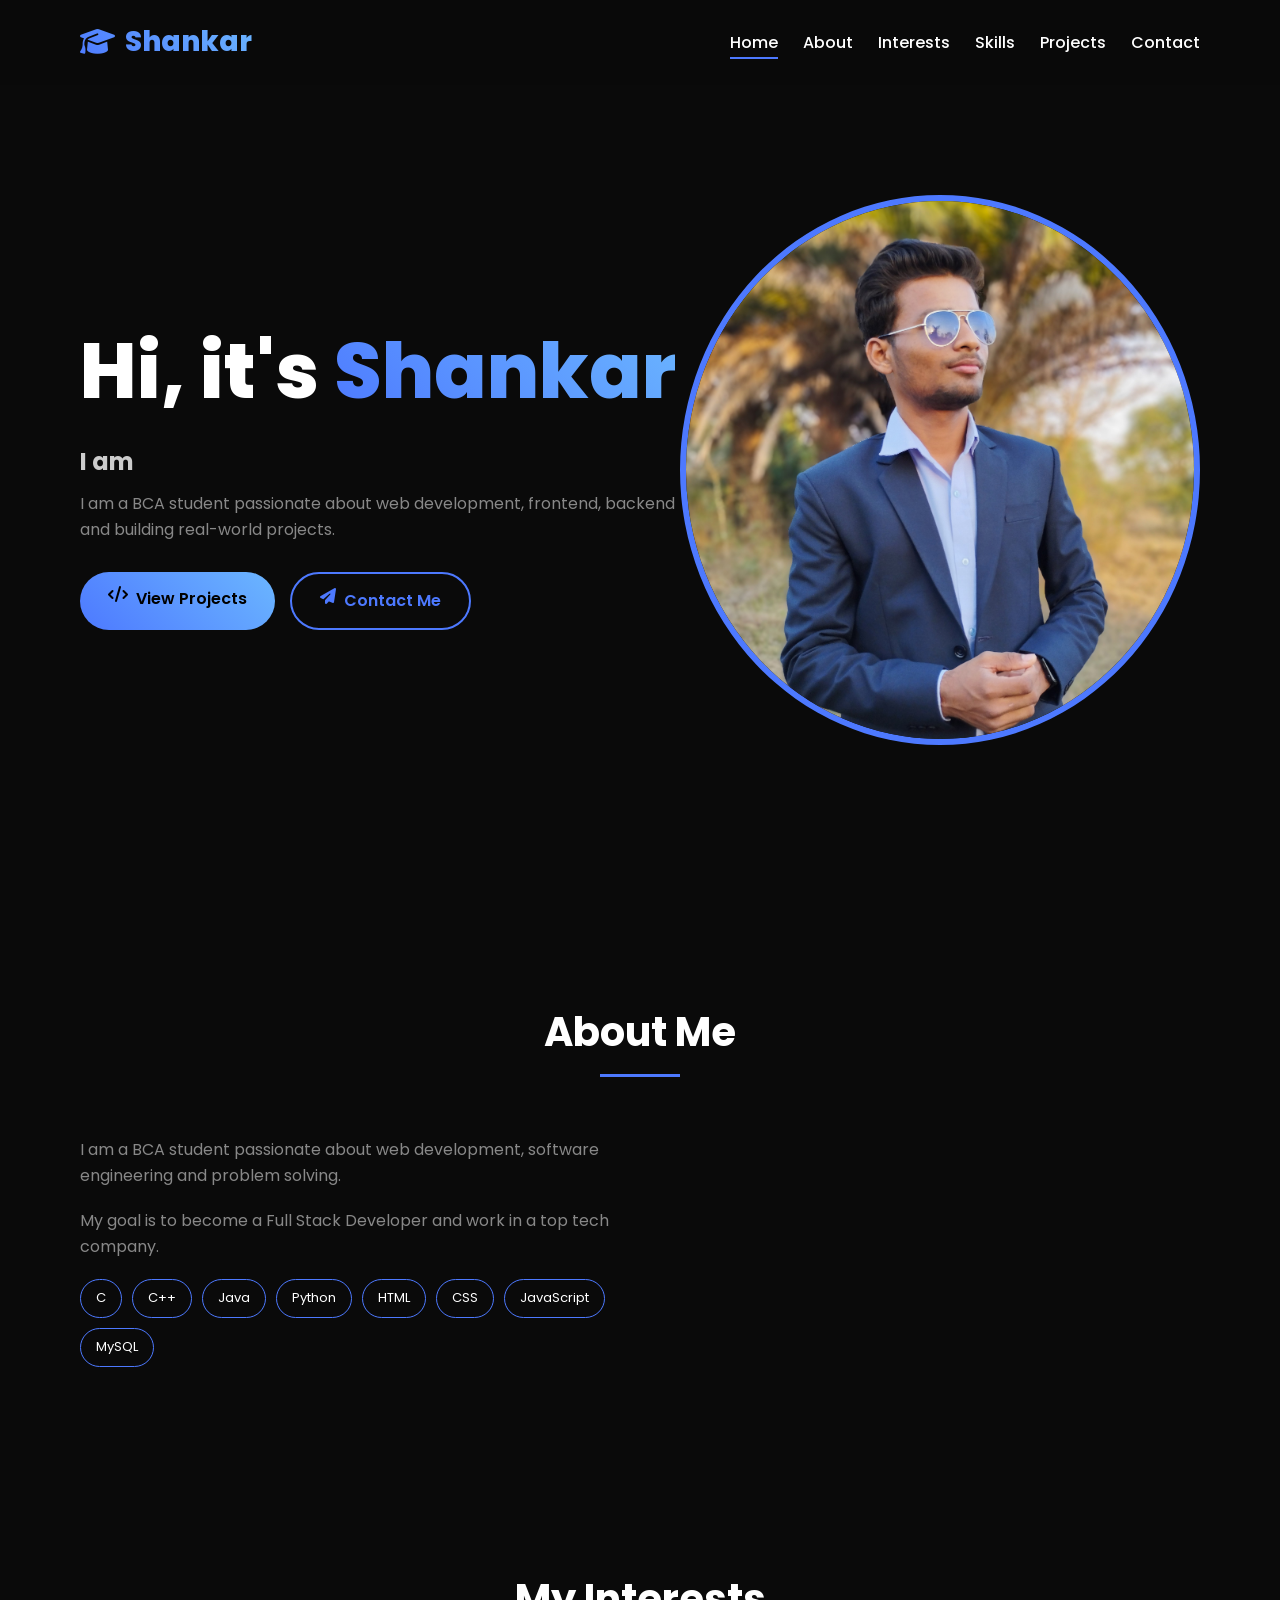
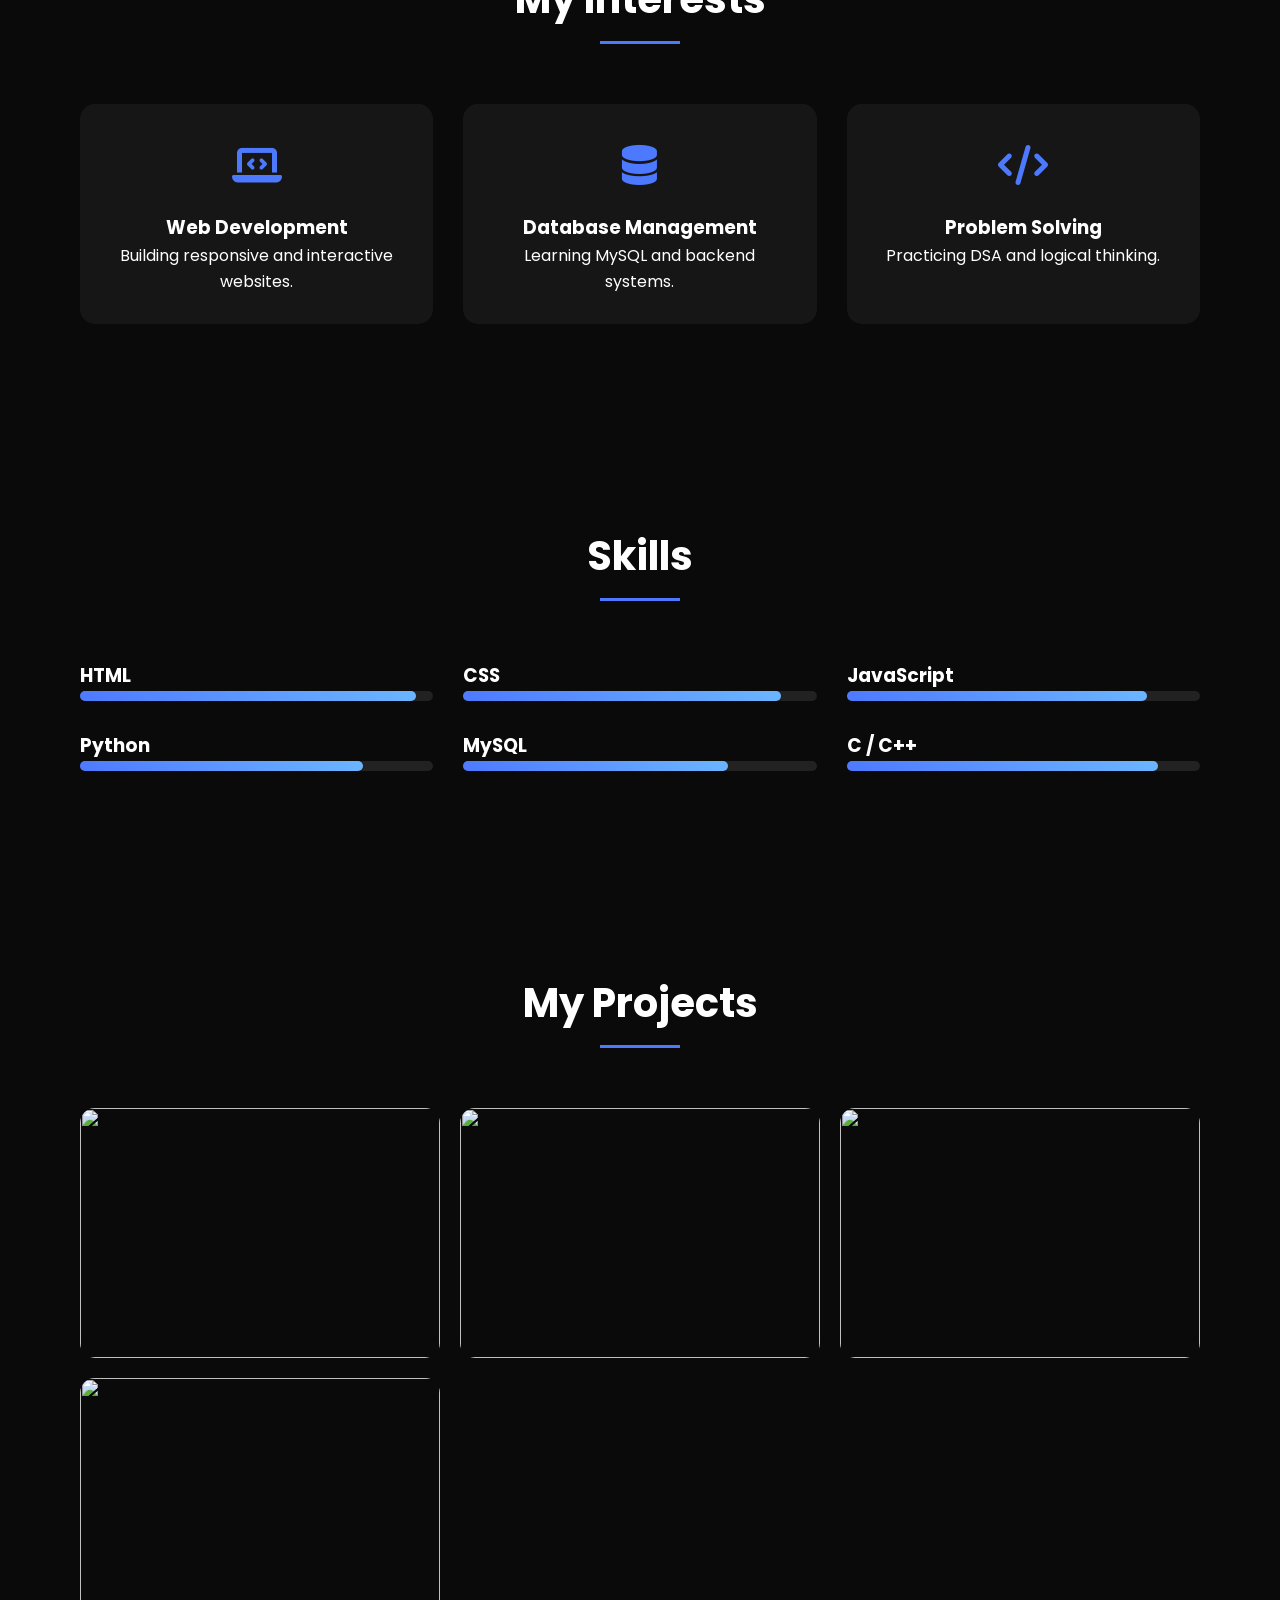
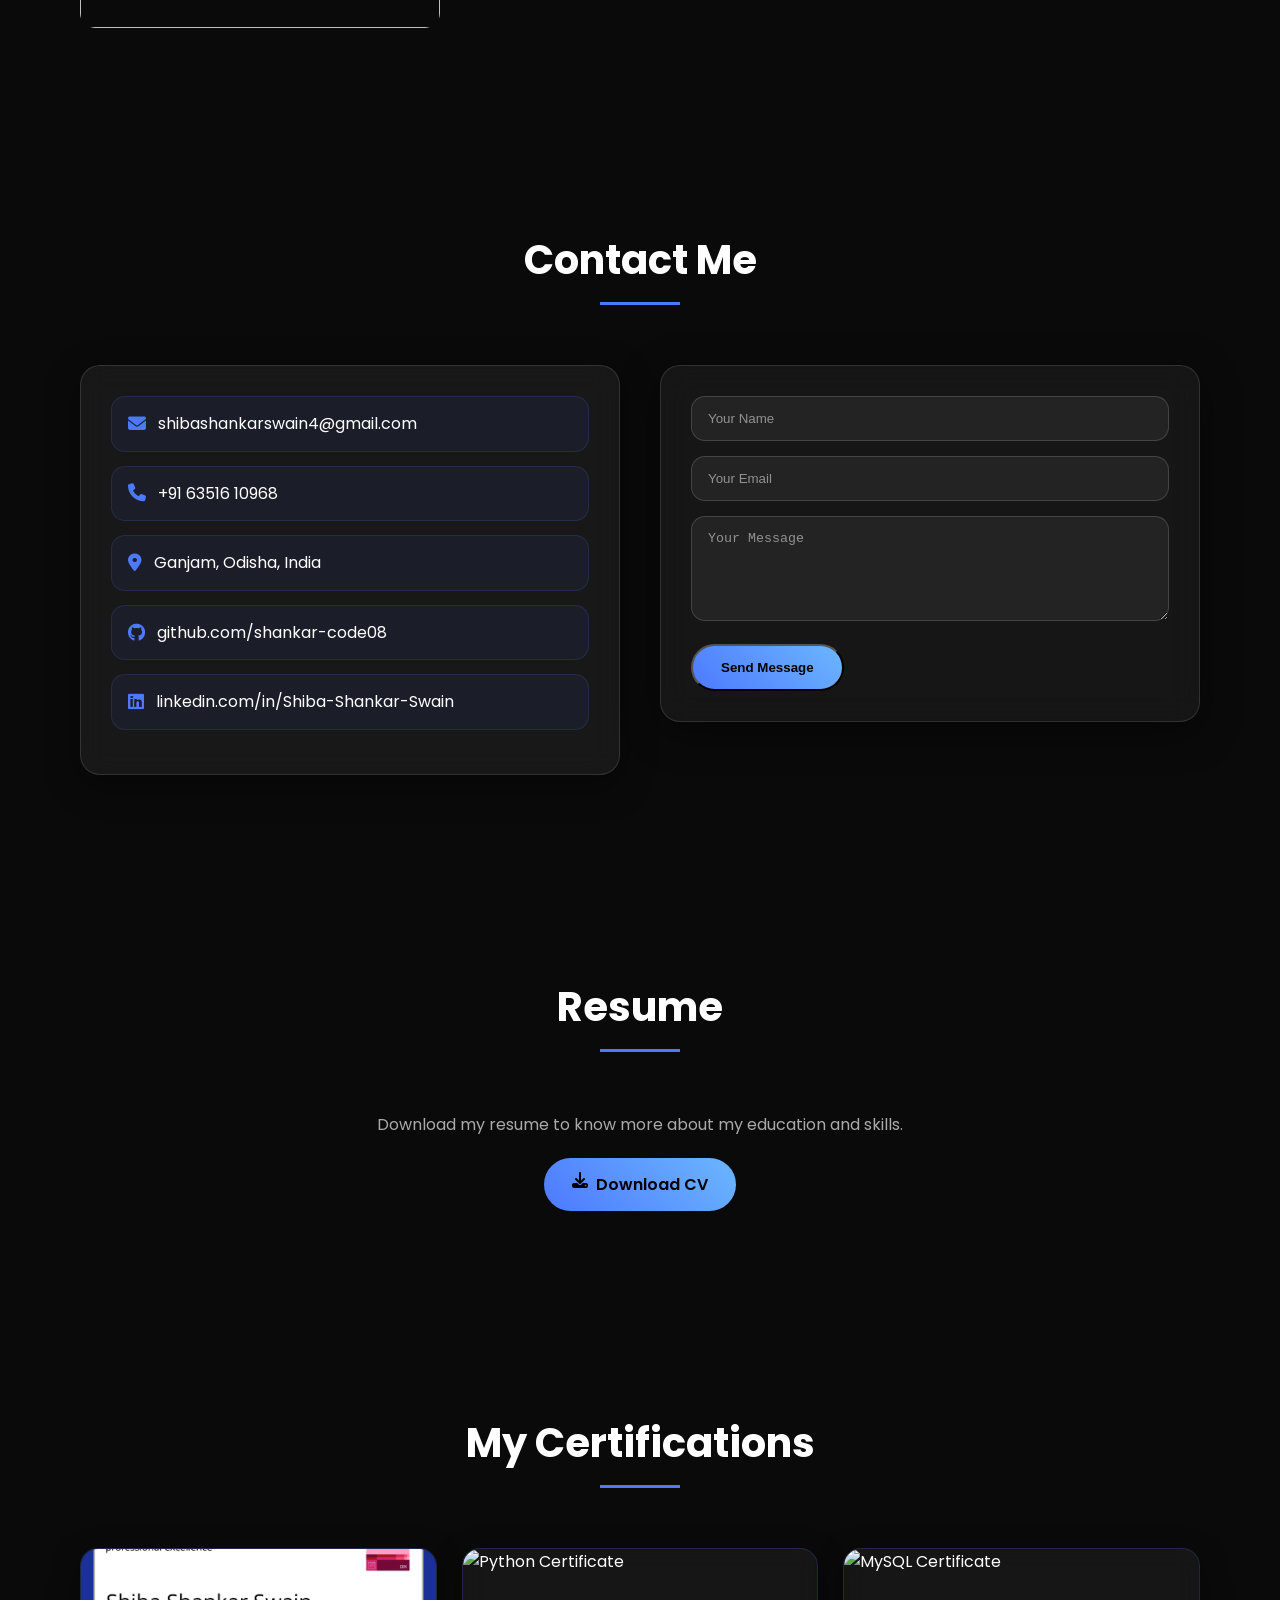
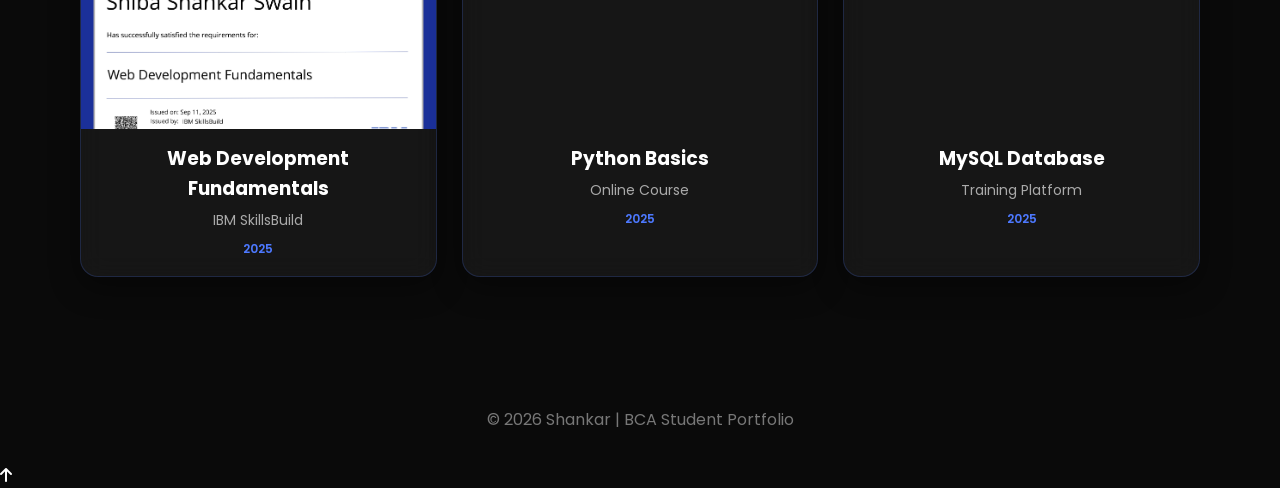
==== index.html @ 2c8a4ad3 "Rename Portfolio.html to index.html This project is deployed using GitHub Pages. Initially, the site" ====
<!doctype html>
<html lang="en">
  <head>
    <!-- =========================
        META & TITLE
========================= -->
    <meta charset="UTF-8" />
    <meta name="viewport" content="width=device-width, initial-scale=1.0" />
    <title>Shankar - BCA Portfolio</title>

    <!-- =========================
        FONTS & ICONS
========================= -->
    <link
      href="https://fonts.googleapis.com/css2?family=Poppins:wght@300;400;500;600;700;800&display=swap"
      rel="stylesheet"
    />
    <link
      rel="stylesheet"
      href="https://cdnjs.cloudflare.com/ajax/libs/font-awesome/6.4.0/css/all.min.css"
    />
    <link href="https://unpkg.com/aos@2.3.1/dist/aos.css" rel="stylesheet" />

    <!-- =========================
        YOUR ORIGINAL CSS (UNCHANGED)
========================= -->
    <style>
      * {
        margin: 0;
        padding: 0;
        box-sizing: border-box;
      }

      :root {
        --primary: #4d79ff;
        --secondary: #6bb6ff;
        --dark: #0a0a0a;
        --darker: #000;
        --light: #fff;
        --gray: #888;
        --gray-light: #ccc;
      }

      html {
        scroll-behavior: smooth;
      }

      body {
        font-family: "Poppins", sans-serif;
        background: var(--dark);
        color: var(--light);
        line-height: 1.6;
        overflow-x: hidden;
      }

      /* NAV */
      header {
        position: fixed;
        top: 0;
        width: 100%;
        padding: 20px 80px;
        background: rgba(10, 10, 10, 0.95);
        backdrop-filter: blur(10px);
        z-index: 1000;
      }

      .nav-container {
        display: flex;
        justify-content: space-between;
        align-items: center;
        max-width: 1400px;
        margin: auto;
      }

      .logo {
        font-size: 28px;
        font-weight: 800;
        background: linear-gradient(45deg, var(--primary), #6bb6ff);
        -webkit-background-clip: text;
        -webkit-text-fill-color: transparent;
        display: flex;
        align-items: center;
        gap: 10px;
      }

      nav ul {
        display: flex;
        list-style: none;
        gap: 25px;
      }

      nav a {
        color: var(--light);
        text-decoration: none;
        font-weight: 500;
        position: relative;
      }

      nav a::after {
        content: "";
        position: absolute;
        left: 0;
        bottom: -5px;
        width: 0;
        height: 2px;
        background: var(--primary);
        transition: 0.3s;
      }

      nav a:hover::after,
      nav a.active::after {
        width: 100%;
      }

      .mobile-menu {
        display: none;
        font-size: 24px;
        cursor: pointer;
      }

      /* ROLE TEXT */
      #role-text {
        color: var(--primary);
        font-weight: 700;
        transition: 0.5s;
      }

      /* HERO */
      #home {
        min-height: 100vh;
        display: flex;
        align-items: center;
        justify-content: space-between;
        padding: 120px 80px 80px;
        max-width: 1800px;
        margin: auto;
      }

      .hero-content {
        max-width: 600px;
      }

      .hero-content h1 {
        font-size: clamp(40px, 6vw, 80px);
        font-weight: 800;
      }

      .hero-content h1 span {
        background: linear-gradient(45deg, var(--primary), var(--secondary));
        -webkit-background-clip: text;
        -webkit-text-fill-color: transparent;
      }

      .hero-content h2 {
        color: var(--gray-light);
        margin: 10px 0;
      }

      .hero-content p {
        color: var(--gray);
        margin-bottom: 30px;
      }

      .hero-buttons {
        display: flex;
        gap: 15px;
        flex-wrap: wrap;
      }

      .btn {
        padding: 14px 28px;
        border-radius: 50px;
        text-decoration: none;
        font-weight: 600;
        transition: 0.3s;
        display: inline-flex;
        gap: 8px;
      }

      .btn-primary {
        background: linear-gradient(45deg, var(--primary), var(--secondary));
        color: black;
      }

      .btn-secondary {
        border: 2px solid var(--primary);
        color: var(--primary);
      }

      .btn:hover {
        transform: translateY(-5px);
      }

      .hero-image {
        position: relative;
        width: 550px;
        height: 550px;
      }

      .profile-pic {
        width: 100%;
        height: 100%;
        border-radius: 50%;
        border: 6px solid var(--primary);
        object-fit: cover;
      }

      /* SECTIONS */
      section {
        padding: 100px 80px;
        max-width: 1400px;
        margin: auto;
      }

      .section-title {
        text-align: center;
        font-size: 40px;
        margin-bottom: 60px;
      }

      .section-title::after {
        content: "";
        width: 80px;
        height: 3px;
        background: var(--primary);
        display: block;
        margin: 10px auto;
      }

      /* ABOUT */
      .about-grid {
        display: grid;
        grid-template-columns: 1fr 1fr;
        gap: 60px;
        align-items: center;
      }

      .about-text p {
        color: var(--gray);
        margin-bottom: 20px;
      }

      .skills-list {
        display: flex;
        flex-wrap: wrap;
        gap: 10px;
      }

      .skill-tag {
        padding: 8px 15px;
        border: 1px solid var(--primary);
        border-radius: 20px;
        font-size: 13px;
      }

      /* SERVICES */
      .services-grid {
        display: grid;
        grid-template-columns: repeat(auto-fit, minmax(280px, 1fr));
        gap: 30px;
      }

      .service-card {
        padding: 30px;
        border-radius: 15px;
        background: rgba(255, 255, 255, 0.05);
        text-align: center;
        transition: 0.3s;
      }

      .service-card:hover {
        transform: translateY(-10px);
        background: rgba(77, 121, 255, 0.1);
      }

      .service-icon {
        font-size: 40px;
        margin-bottom: 15px;
        color: var(--primary);
      }

      /* SKILLS */
      .skills-grid {
        display: grid;
        grid-template-columns: repeat(auto-fit, minmax(300px, 1fr));
        gap: 30px;
      }

      .skill-bar {
        height: 10px;
        background: #222;
        border-radius: 10px;
      }

      .skill-progress {
        height: 100%;
        width: 0;
        background: linear-gradient(45deg, var(--primary), var(--secondary));
        border-radius: 10px;
        transition: 2s;
      }

      /* PORTFOLIO */
      .portfolio-grid {
        display: grid;
        grid-template-columns: repeat(auto-fit, minmax(280px, 1fr));
        gap: 20px;
      }

      .portfolio-item {
        position: relative;
        overflow: hidden;
        border-radius: 15px;
        height: 250px;
      }

      .portfolio-item img {
        width: 100%;
        height: 100%;
        object-fit: cover;
        transition: 0.4s;
      }

      .portfolio-item:hover img {
        transform: scale(1.1);
      }

      .portfolio-overlay {
        position: absolute;
        inset: 0;
        background: rgba(77, 121, 255, 0.85);
        opacity: 0;
        display: flex;
        align-items: center;
        justify-content: center;
        transition: 0.3s;
      }

      .portfolio-item:hover .portfolio-overlay {
        opacity: 1;
      }

      /* =========================
   CERTIFICATE SECTION
========================= */

      .cert-grid {
        display: grid;
        grid-template-columns: repeat(auto-fit, minmax(250px, 1fr));
        gap: 25px;
      }

      /* glass card */
      .cert-card {
        border-radius: 18px;
        overflow: hidden;

        background: rgba(255, 255, 255, 0.05);
        border: 1px solid rgba(77, 121, 255, 0.2);

        backdrop-filter: blur(12px);
        -webkit-backdrop-filter: blur(12px);

        box-shadow: 0 10px 30px rgba(0, 0, 0, 0.4);

        transition: 0.3s ease;
        cursor: pointer;
      }

      /* hover effect */
      .cert-card:hover {
        transform: translateY(-8px);
        border-color: var(--primary);
        box-shadow: 0 15px 40px rgba(77, 121, 255, 0.25);
      }

      /* image */
      .cert-image {
        width: 100%;
        height: 180px;
        overflow: hidden;
      }

      .cert-image img {
        width: 100%;
        height: 100%;
        object-fit: cover;
        transition: 0.4s ease;
      }

      /* zoom effect */
      .cert-card:hover .cert-image img {
        transform: scale(1.1);
      }

      /* text content */
      .cert-content {
        padding: 15px;
        text-align: center;
      }

      .cert-content h3 {
        color: #fff;
        margin-bottom: 5px;
      }

      .cert-content p {
        color: #aaa;
        font-size: 14px;
      }

      .cert-content span {
        display: inline-block;
        margin-top: 8px;
        font-size: 12px;
        color: var(--primary);
        font-weight: 600;
      }

      /* =========================
   CONTACT SECTION - GLASS DESIGN
========================= */

      #contact {
        position: relative;
      }

      /* main contact layout */
      .contact-container {
        display: grid;
        grid-template-columns: 1fr 1fr;
        gap: 40px;
        align-items: start;
      }

      /* glass box for contact info */
      .contact-info {
        padding: 30px;
        border-radius: 20px;

        background: rgba(255, 255, 255, 0.06);
        border: 1px solid rgba(255, 255, 255, 0.12);

        backdrop-filter: blur(14px);
        -webkit-backdrop-filter: blur(14px);

        box-shadow: 0 10px 35px rgba(0, 0, 0, 0.4);
      }

      /* each contact item glass effect */
      .contact-item {
        display: flex;
        align-items: center;
        gap: 12px;

        padding: 14px 16px;
        margin-bottom: 14px;

        border-radius: 14px;

        background: rgba(77, 121, 255, 0.08);
        border: 1px solid rgba(77, 121, 255, 0.15);

        transition: 0.3s ease;
        cursor: pointer;
      }

      .contact-item i {
        color: var(--primary);
        font-size: 18px;
      }

      /* hover effect */
      .contact-item:hover {
        transform: translateX(6px);
        background: rgba(77, 121, 255, 0.15);
        border-color: var(--primary);
      }

      /* =========================
   CONTACT FORM GLASS BOX
========================= */

      .contact-form {
        padding: 30px;
        border-radius: 20px;

        background: rgba(255, 255, 255, 0.05);
        border: 1px solid rgba(255, 255, 255, 0.12);

        backdrop-filter: blur(16px);
        -webkit-backdrop-filter: blur(16px);

        box-shadow: 0 10px 40px rgba(0, 0, 0, 0.45);
      }

      /* inputs glass style */
      .contact-form input,
      .contact-form textarea {
        width: 100%;
        padding: 14px 16px;
        margin-bottom: 15px;

        border-radius: 14px;

        background: rgba(255, 255, 255, 0.06);
        border: 1px solid rgba(255, 255, 255, 0.15);

        color: #fff;
        outline: none;

        transition: 0.3s ease;
      }

      /* focus glow using theme color */
      .contact-form input:focus,
      .contact-form textarea:focus {
        border-color: var(--primary);
        box-shadow: 0 0 15px rgba(77, 121, 255, 0.4);
        transform: scale(1.02);
      }

      /* placeholder styling */
      .contact-form input::placeholder,
      .contact-form textarea::placeholder {
        color: rgba(255, 255, 255, 0.5);
      }

      /* =========================
   RESPONSIVE FIX
========================= */
      @media (max-width: 768px) {
        .contact-container {
          grid-template-columns: 1fr;
        }
      }
    </style>
  </head>

  <body>
    <!-- =========================
        NAVBAR
========================= -->
    <header>
      <div class="nav-container">
        <!-- Logo -->
        <div class="logo">
          <i class="fas fa-graduation-cap"></i>
          Shankar
        </div>

        <!-- Navigation Links -->
        <nav>
          <ul id="nav-menu">
            <li><a href="#home" class="active">Home</a></li>
            <li><a href="#about">About</a></li>
            <li><a href="#services">Interests</a></li>
            <li><a href="#skills">Skills</a></li>
            <li><a href="#portfolio">Projects</a></li>
            <li><a href="#contact">Contact</a></li>
          </ul>

          <!-- Mobile Menu Button -->
          <div class="mobile-menu" id="mobile-menu">
            <i class="fas fa-bars"></i>
          </div>
        </nav>
      </div>
    </header>

    <!-- =========================
        HERO SECTION
========================= -->
    <section id="home">
      <div class="hero-content">
        <h1>Hi, it's <span>Shankar</span></h1>

        <h2>I am <span id="role-text">Web Developer</span></h2>

        <p>
          I am a BCA student passionate about web development, frontend, backend
          and building real-world projects.
        </p>

        <!-- Buttons -->
        <div class="hero-buttons">
          <a href="#portfolio" class="btn btn-primary">
            <i class="fas fa-code"></i> View Projects
          </a>

          <a href="#contact" class="btn btn-secondary">
            <i class="fas fa-paper-plane"></i> Contact Me
          </a>
        </div>
      </div>

      <!-- Hero Image -->
      <div class="hero-image">
        <img src="hero.png" class="profile-pic" alt="profile" />
      </div>
    </section>

    <!-- =========================
        ABOUT SECTION
========================= -->
    <section id="about">
      <h2 class="section-title">About Me</h2>

      <div class="about-grid">
        <div class="about-text">
          <p>
            I am a BCA student passionate about web development, software
            engineering and problem solving.
          </p>

          <p>
            My goal is to become a Full Stack Developer and work in a top tech
            company.
          </p>

          <!-- Skills Tags -->
          <div class="skills-list">
            <span class="skill-tag">C</span>
            <span class="skill-tag">C++</span>
            <span class="skill-tag">Java</span>
            <span class="skill-tag">Python</span>
            <span class="skill-tag">HTML</span>
            <span class="skill-tag">CSS</span>
            <span class="skill-tag">JavaScript</span>
            <span class="skill-tag">MySQL</span>
          </div>
        </div>
      </div>
    </section>

    <!-- =========================
        INTERESTS / SERVICES
========================= -->
    <section id="services">
      <h2 class="section-title">My Interests</h2>

      <div class="services-grid">
        <div class="service-card">
          <div class="service-icon">
            <i class="fas fa-laptop-code"></i>
          </div>
          <h3>Web Development</h3>
          <p>Building responsive and interactive websites.</p>
        </div>

        <div class="service-card">
          <div class="service-icon">
            <i class="fas fa-database"></i>
          </div>
          <h3>Database Management</h3>
          <p>Learning MySQL and backend systems.</p>
        </div>

        <div class="service-card">
          <div class="service-icon">
            <i class="fas fa-code"></i>
          </div>
          <h3>Problem Solving</h3>
          <p>Practicing DSA and logical thinking.</p>
        </div>
      </div>
    </section>

    <!-- =========================
        SKILLS SECTION
========================= -->
    <section id="skills">
      <h2 class="section-title">Skills</h2>

      <div class="skills-grid">
        <div class="skill-item">
          <h3>HTML</h3>
          <div class="skill-bar">
            <div class="skill-progress" data-width="95%"></div>
          </div>
        </div>

        <div class="skill-item">
          <h3>CSS</h3>
          <div class="skill-bar">
            <div class="skill-progress" data-width="90%"></div>
          </div>
        </div>

        <div class="skill-item">
          <h3>JavaScript</h3>
          <div class="skill-bar">
            <div class="skill-progress" data-width="85%"></div>
          </div>
        </div>

        <div class="skill-item">
          <h3>Python</h3>
          <div class="skill-bar">
            <div class="skill-progress" data-width="80%"></div>
          </div>
        </div>

        <div class="skill-item">
          <h3>MySQL</h3>
          <div class="skill-bar">
            <div class="skill-progress" data-width="75%"></div>
          </div>
        </div>

        <div class="skill-item">
          <h3>C / C++</h3>
          <div class="skill-bar">
            <div class="skill-progress" data-width="88%"></div>
          </div>
        </div>
      </div>
    </section>

    <!-- =========================
        PROJECTS SECTION
========================= -->
    <section id="portfolio">
      <h2 class="section-title">My Projects</h2>

      <div class="portfolio-grid">
        <div class="portfolio-item">
          <img
            src="https://images.unsplash.com/photo-1587620962725-abab7fe55159?w=600"
          />
          <div class="portfolio-overlay">
            <h3>Login System</h3>
          </div>
        </div>

        <div class="portfolio-item">
          <img
            src="https://images.unsplash.com/photo-1555949963-ff9fe0c870eb?w=600"
          />
          <div class="portfolio-overlay">
            <h3>Calculator App</h3>
          </div>
        </div>

        <div class="portfolio-item">
          <img
            src="https://images.unsplash.com/photo-1555066931-4365d14bab8c?w=600"
          />
          <div class="portfolio-overlay">
            <h3>To-Do App</h3>
          </div>
        </div>

        <div class="portfolio-item">
          <img
            src="https://images.unsplash.com/photo-1526374965328-7f61d4dc18c5?w=600"
          />
          <div class="portfolio-overlay">
            <h3>Weather App</h3>
          </div>
        </div>
      </div>
    </section>

    <!-- =========================
        CONTACT SECTION
========================= -->
    <section id="contact">
      <h2 class="section-title">Contact Me</h2>

      <div class="contact-container">
        <!-- Contact Info -->
        <div class="contact-info">
          <div class="contact-item">
            <i class="fas fa-envelope"></i>
            <span>shibashankarswain4@gmail.com</span>
          </div>

          <div class="contact-item">
            <i class="fas fa-phone"></i>
            <span>+91 63516 10968</span>
          </div>

          <div class="contact-item">
            <i class="fas fa-map-marker-alt"></i>
            <span>Ganjam, Odisha, India</span>
          </div>

          <div class="contact-item">
            <i class="fab fa-github"></i>
            <span>github.com/shankar-code08</span>
          </div>

          <div class="contact-item">
            <i class="fab fa-linkedin"></i>
            <span>linkedin.com/in/Shiba-Shankar-Swain</span>
          </div>
        </div>

        <!-- Contact Form -->
        <form class="contact-form" id="contactForm">
          <input type="text" id="name" placeholder="Your Name" required />
          <input type="email" id="email" placeholder="Your Email" required />
          <textarea
            id="message"
            rows="5"
            placeholder="Your Message"
            required
          ></textarea>

          <button type="submit" class="btn btn-primary">Send Message</button>
        </form>
      </div>
    </section>

    <!-- =========================
        RESUME SECTION
========================= -->
    <section id="resume">
      <h2 class="section-title">Resume</h2>

      <div style="text-align: center">
        <p style="color: #aaa; margin-bottom: 20px">
          Download my resume to know more about my education and skills.
        </p>

        <a href="ShankarResume.pdf" class="btn btn-primary" download>
          <i class="fas fa-download"></i> Download CV
        </a>
      </div>
    </section>

    <!-- =========================
        CERTIFICATIONS
========================= -->
    <section id="certifications">
      <h2 class="section-title">My Certifications</h2>

      <div class="cert-grid">
        <!-- Certificate Card 1 -->
        <div class="cert-card">
          <div class="cert-image">
            <img src="WebDevelopmentFundamentals.jpg" alt="IBM SkillsBuild Web Development Fundamentals certificate issued to Shiba Shankar Swain on Sep 11, 2025, recognizing commitment to professional excellence in web development, featuring IBM and SkillsBuild branding on formal certificate background" />
          </div>
          <div class="cert-content">
            <h3>Web Development Fundamentals</h3>
            <p>IBM SkillsBuild</p>
            <span>2025</span>
          </div>
        </div>

        <!-- Certificate Card 2 -->
        <div class="cert-card">
          <div class="cert-image">
            <img src="certificate2.jpg" alt="Python Certificate" />
          </div>
          <div class="cert-content">
            <h3>Python Basics</h3>
            <p>Online Course</p>
            <span>2025</span>
          </div>
        </div>

        <!-- Certificate Card 3 -->
        <div class="cert-card">
          <div class="cert-image">
            <img src="certificate3.jpg" alt="MySQL Certificate" />
          </div>
          <div class="cert-content">
            <h3>MySQL Database</h3>
            <p>Training Platform</p>
            <span>2025</span>
          </div>
        </div>
      </div>
    </section>

    <!-- =========================
        FOOTER
========================= -->
    <footer style="text-align: center; padding: 30px; color: #777">
      <p>© 2026 Shankar | BCA Student Portfolio</p>
    </footer>

    <!-- =========================
        SCROLL TO TOP BUTTON
========================= -->
    <div class="scroll-top" id="scrollTopBtn">
      <i class="fas fa-arrow-up"></i>
    </div>

    <!-- =========================
        JAVASCRIPT (CLEAN + SAFE)
========================= -->
    <script>
      /* =========================
   ROLE TEXT ANIMATION
========================= */
      const roles = [
        "Web Developer",
        "Frontend Developer",
        "Backend Developer",
      ];
      let roleIndex = 0;
      const roleText = document.getElementById("role-text");

      setInterval(() => {
        roleIndex = (roleIndex + 1) % roles.length;
        roleText.style.opacity = "0";

        setTimeout(() => {
          roleText.textContent = roles[roleIndex];
          roleText.style.opacity = "1";
        }, 300);
      }, 1500);

      /* =========================
   MOBILE MENU TOGGLE
========================= */
      const menuBtn = document.getElementById("mobile-menu");
      const navMenu = document.getElementById("nav-menu");

      menuBtn.addEventListener("click", () => {
        navMenu.classList.toggle("active");
      });

      /* =========================
   SMOOTH SCROLL NAVIGATION
========================= */
      document.querySelectorAll("a[href^='#']").forEach((anchor) => {
        anchor.addEventListener("click", function (e) {
          e.preventDefault();

          const target = document.querySelector(this.getAttribute("href"));

          if (target) {
            target.scrollIntoView({
              behavior: "smooth",
            });
          }

          navMenu.classList.remove("active");
        });
      });

      /* =========================
   SKILL BAR ANIMATION
========================= */
      const skills = document.querySelectorAll(".skill-progress");

      const observer = new IntersectionObserver(
        (entries) => {
          entries.forEach((entry) => {
            if (entry.isIntersecting) {
              entry.target.style.width =
                entry.target.getAttribute("data-width");
            }
          });
        },
        { threshold: 0.5 },
      );

      skills.forEach((skill) => observer.observe(skill));

      /* =========================
   ACTIVE NAV ON SCROLL
========================= */
      const sections = document.querySelectorAll("section");

      window.addEventListener("scroll", () => {
        let current = "";

        sections.forEach((section) => {
          const sectionTop = section.offsetTop - 150;
          if (window.scrollY >= sectionTop) {
            current = section.getAttribute("id");
          }
        });

        document.querySelectorAll("#nav-menu a").forEach((link) => {
          link.classList.remove("active");
          if (link.getAttribute("href") === "#" + current) {
            link.classList.add("active");
          }
        });
      });

      /* =========================
   SCROLL TO TOP BUTTON
========================= */
      const scrollBtn = document.getElementById("scrollTopBtn");

      window.addEventListener("scroll", () => {
        if (window.scrollY > 300) {
          scrollBtn.classList.add("show");
        } else {
          scrollBtn.classList.remove("show");
        }
      });

      scrollBtn.addEventListener("click", () => {
        window.scrollTo({
          top: 0,
          behavior: "smooth",
        });
      });

      /* =========================
   CONTACT FORM VALIDATION
========================= */
      const form = document.getElementById("contactForm");

      form.addEventListener("submit", (e) => {
        e.preventDefault();

        const name = document.getElementById("name").value.trim();
        const email = document.getElementById("email").value.trim();
        const message = document.getElementById("message").value.trim();

        if (!name || !email || !message) {
          alert("Please fill all fields");
          return;
        }

        alert("Message sent successfully!");
        form.reset();
      });
    </script>
  </body>
</html>
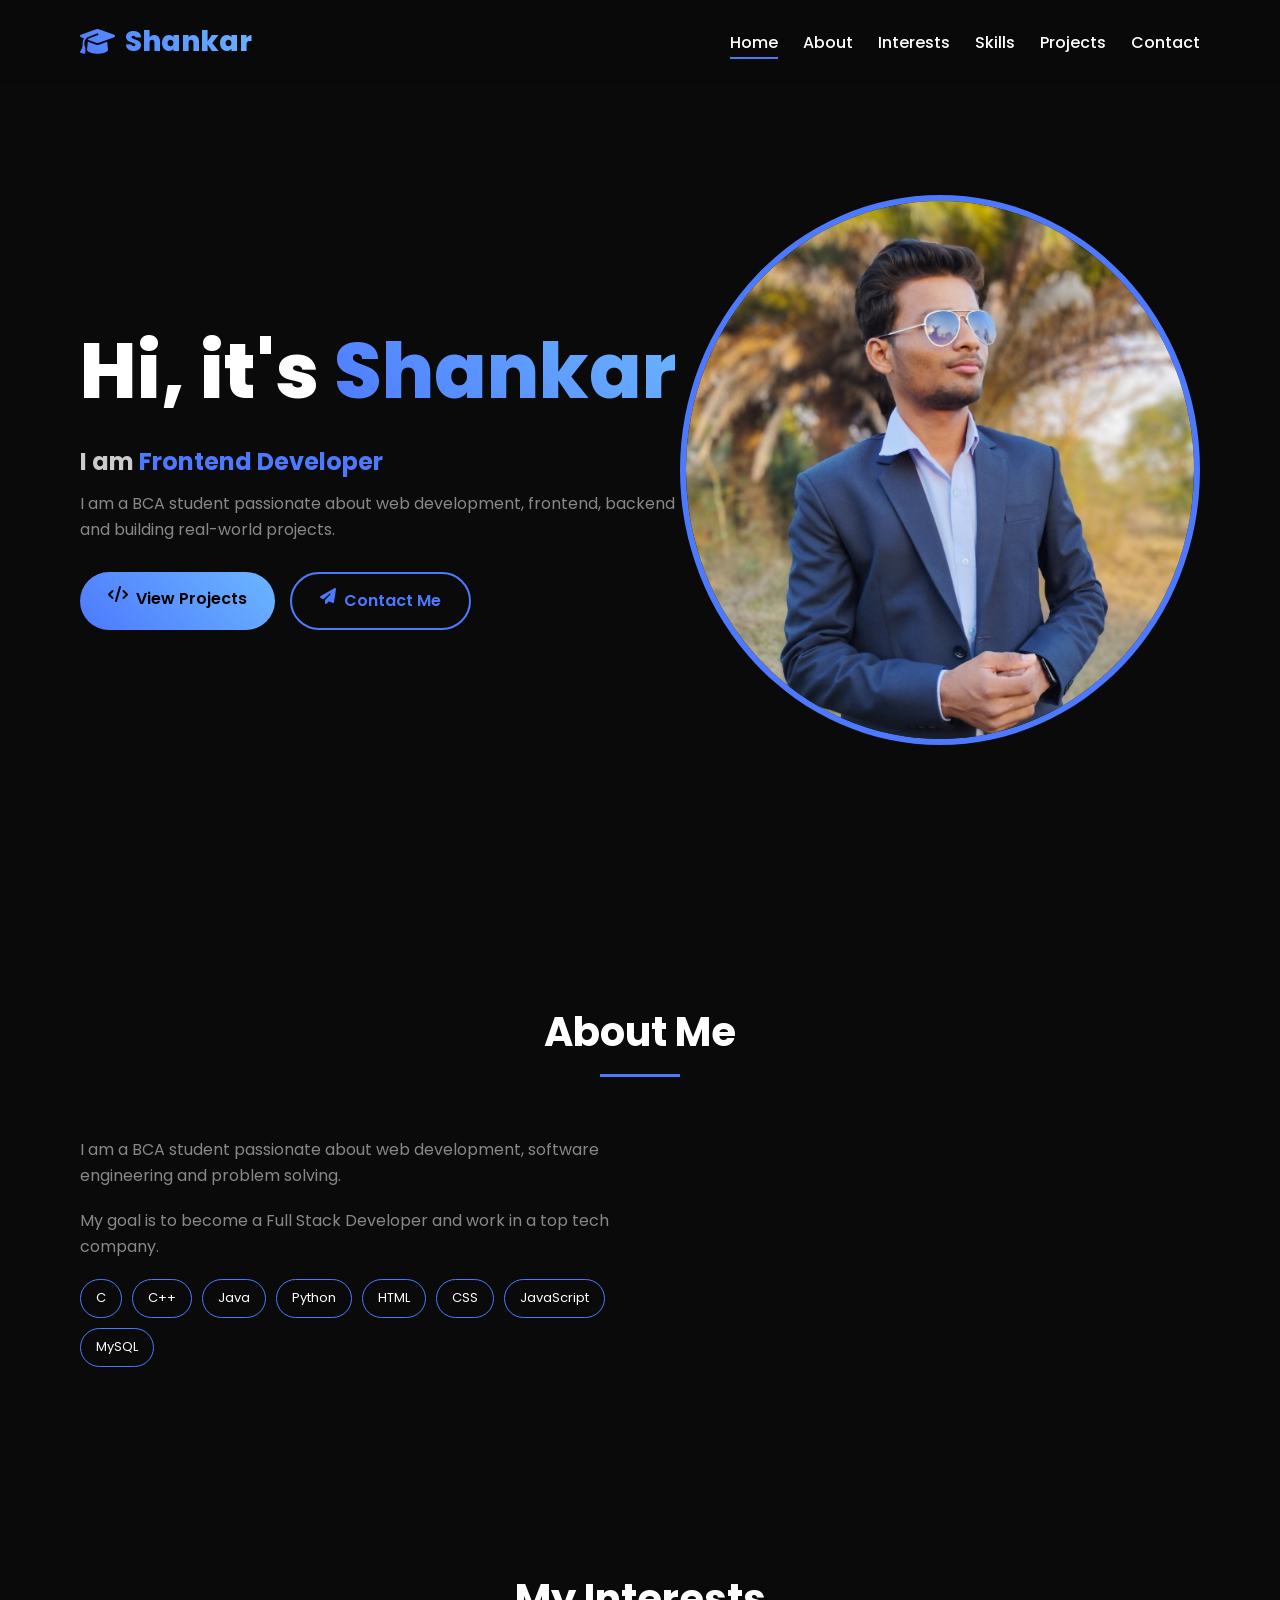
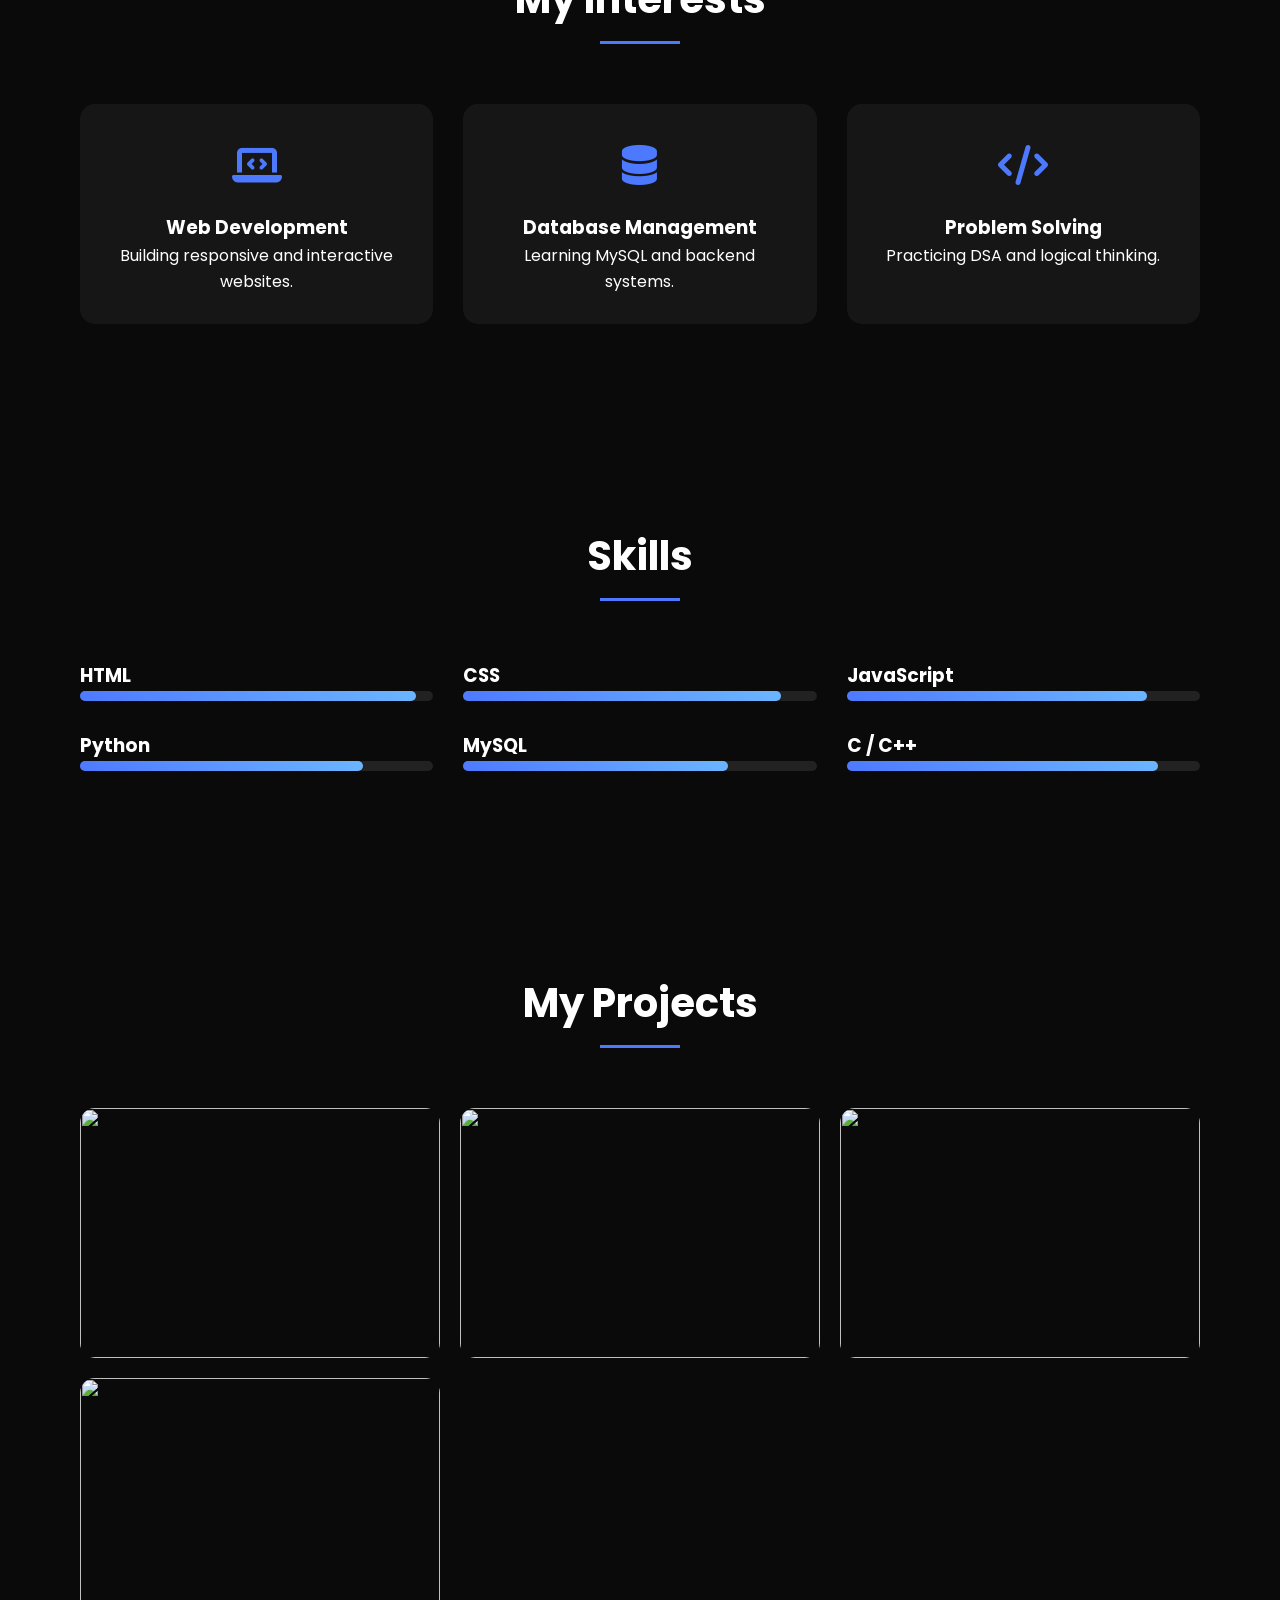
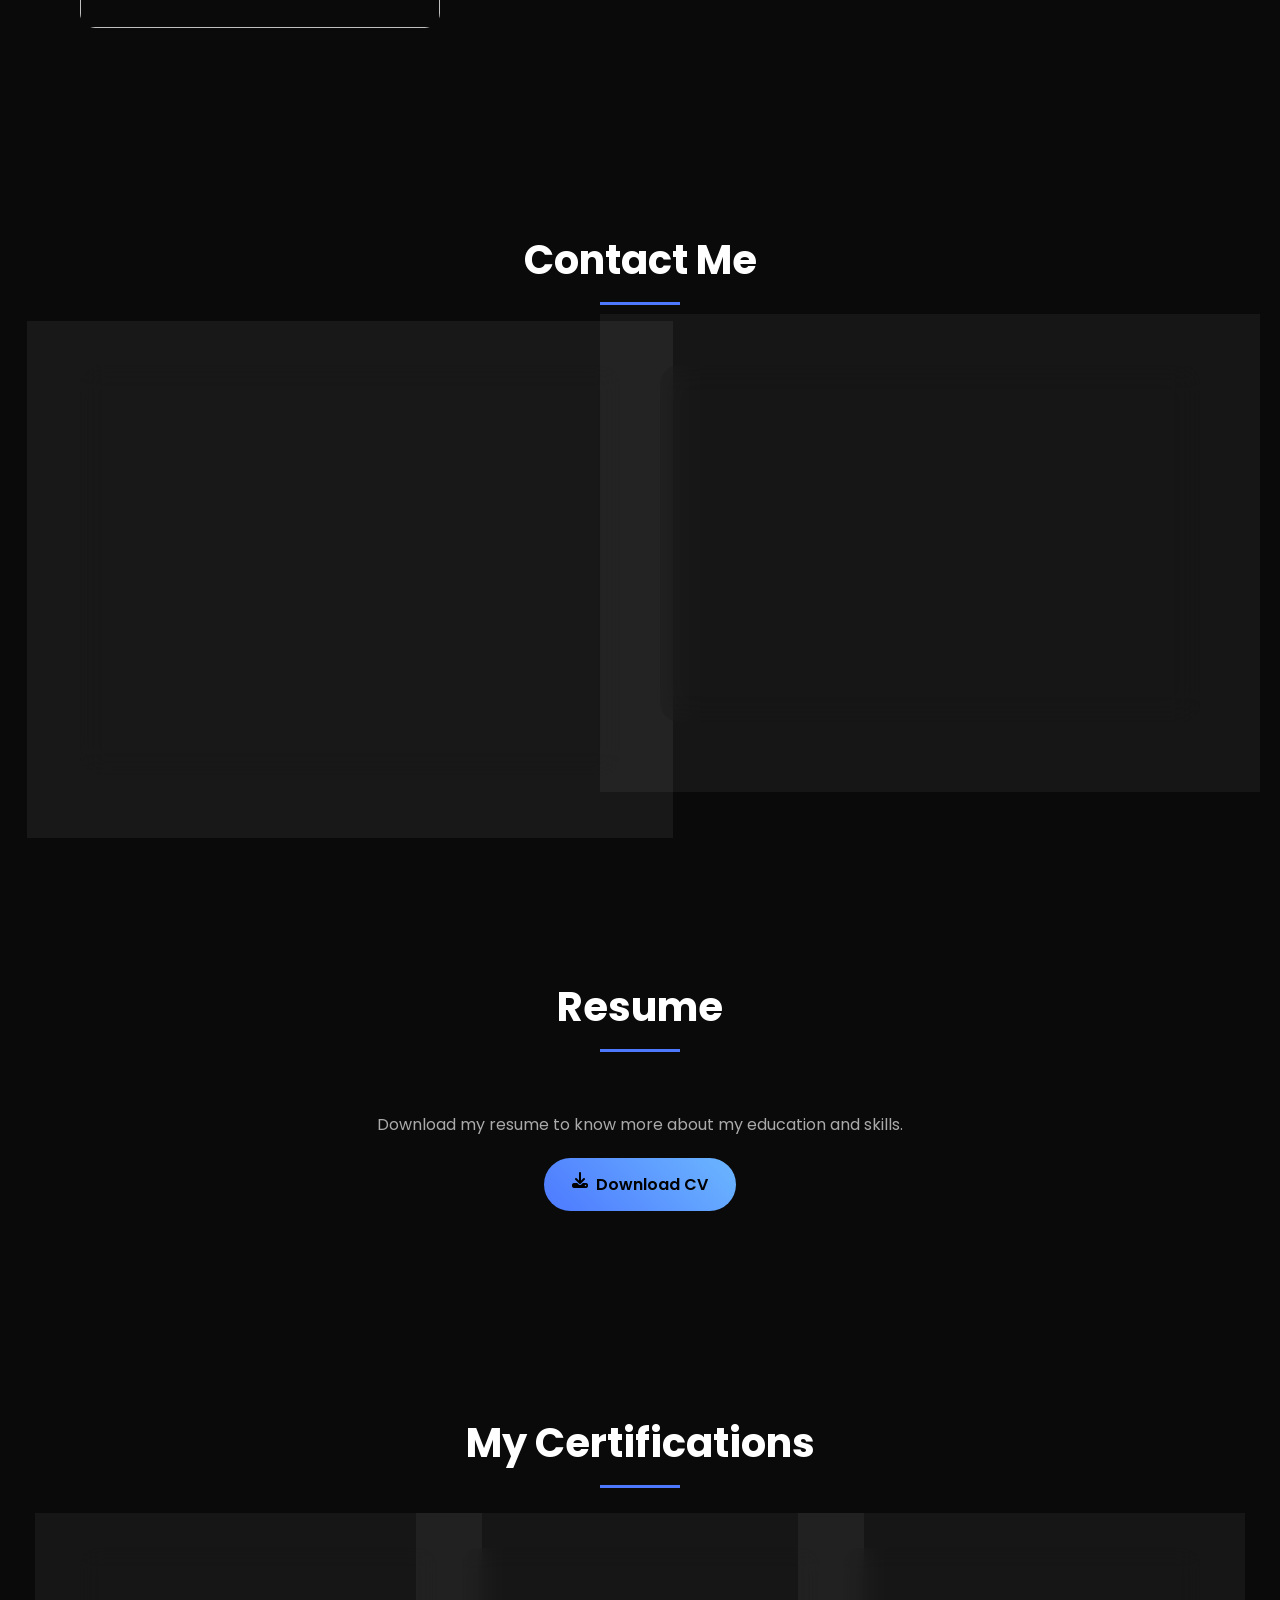
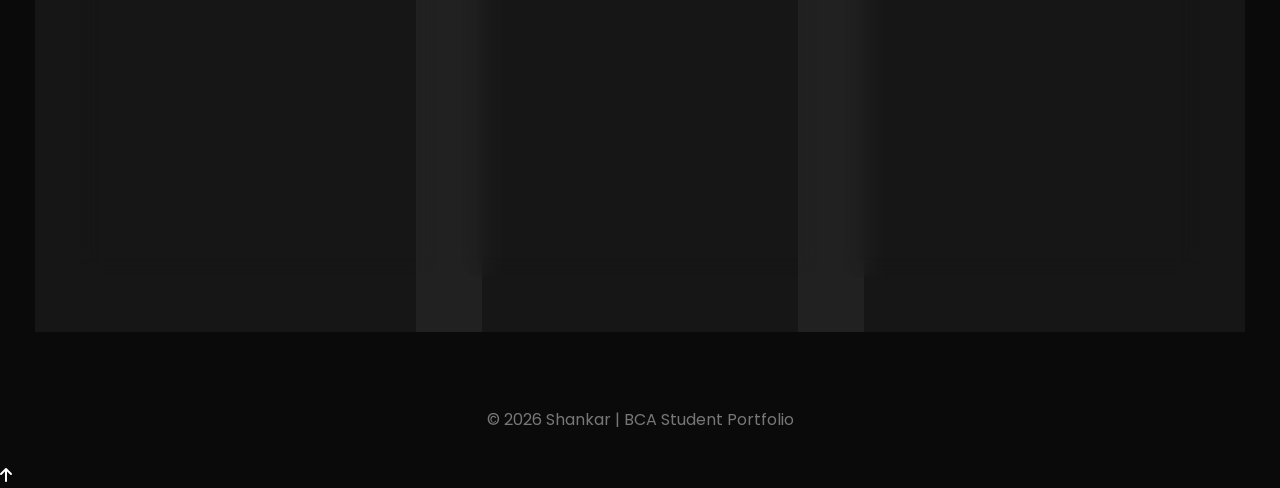
==== commit 7de8cb38: "Update title from 'BCA Portfolio' to 'Portfolio'" ====
--- a/index.html
+++ b/index.html
@@ -6,7 +6,7 @@
 ========================= -->
     <meta charset="UTF-8" />
     <meta name="viewport" content="width=device-width, initial-scale=1.0" />
-    <title>Shankar - BCA Portfolio</title>
+    <title>Shankar - Portfolio</title>
 
     <!-- =========================
         FONTS & ICONS
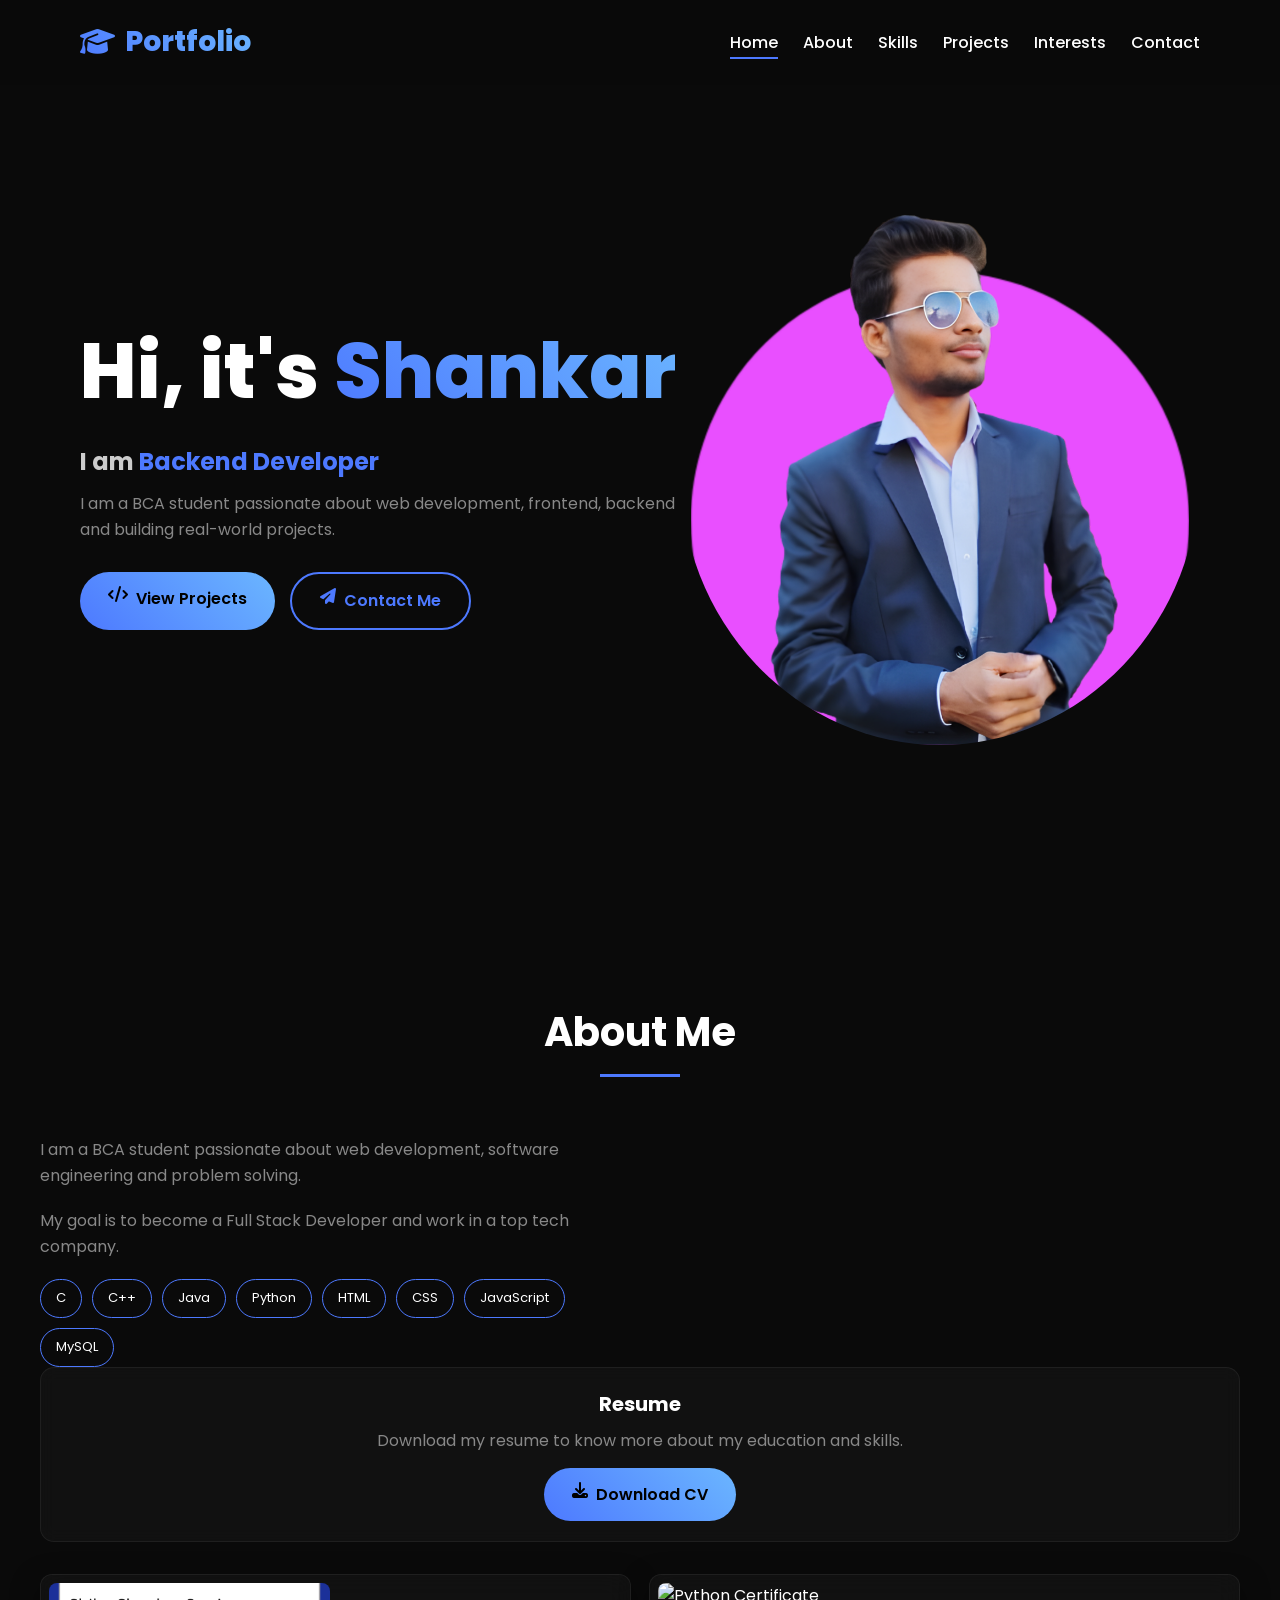
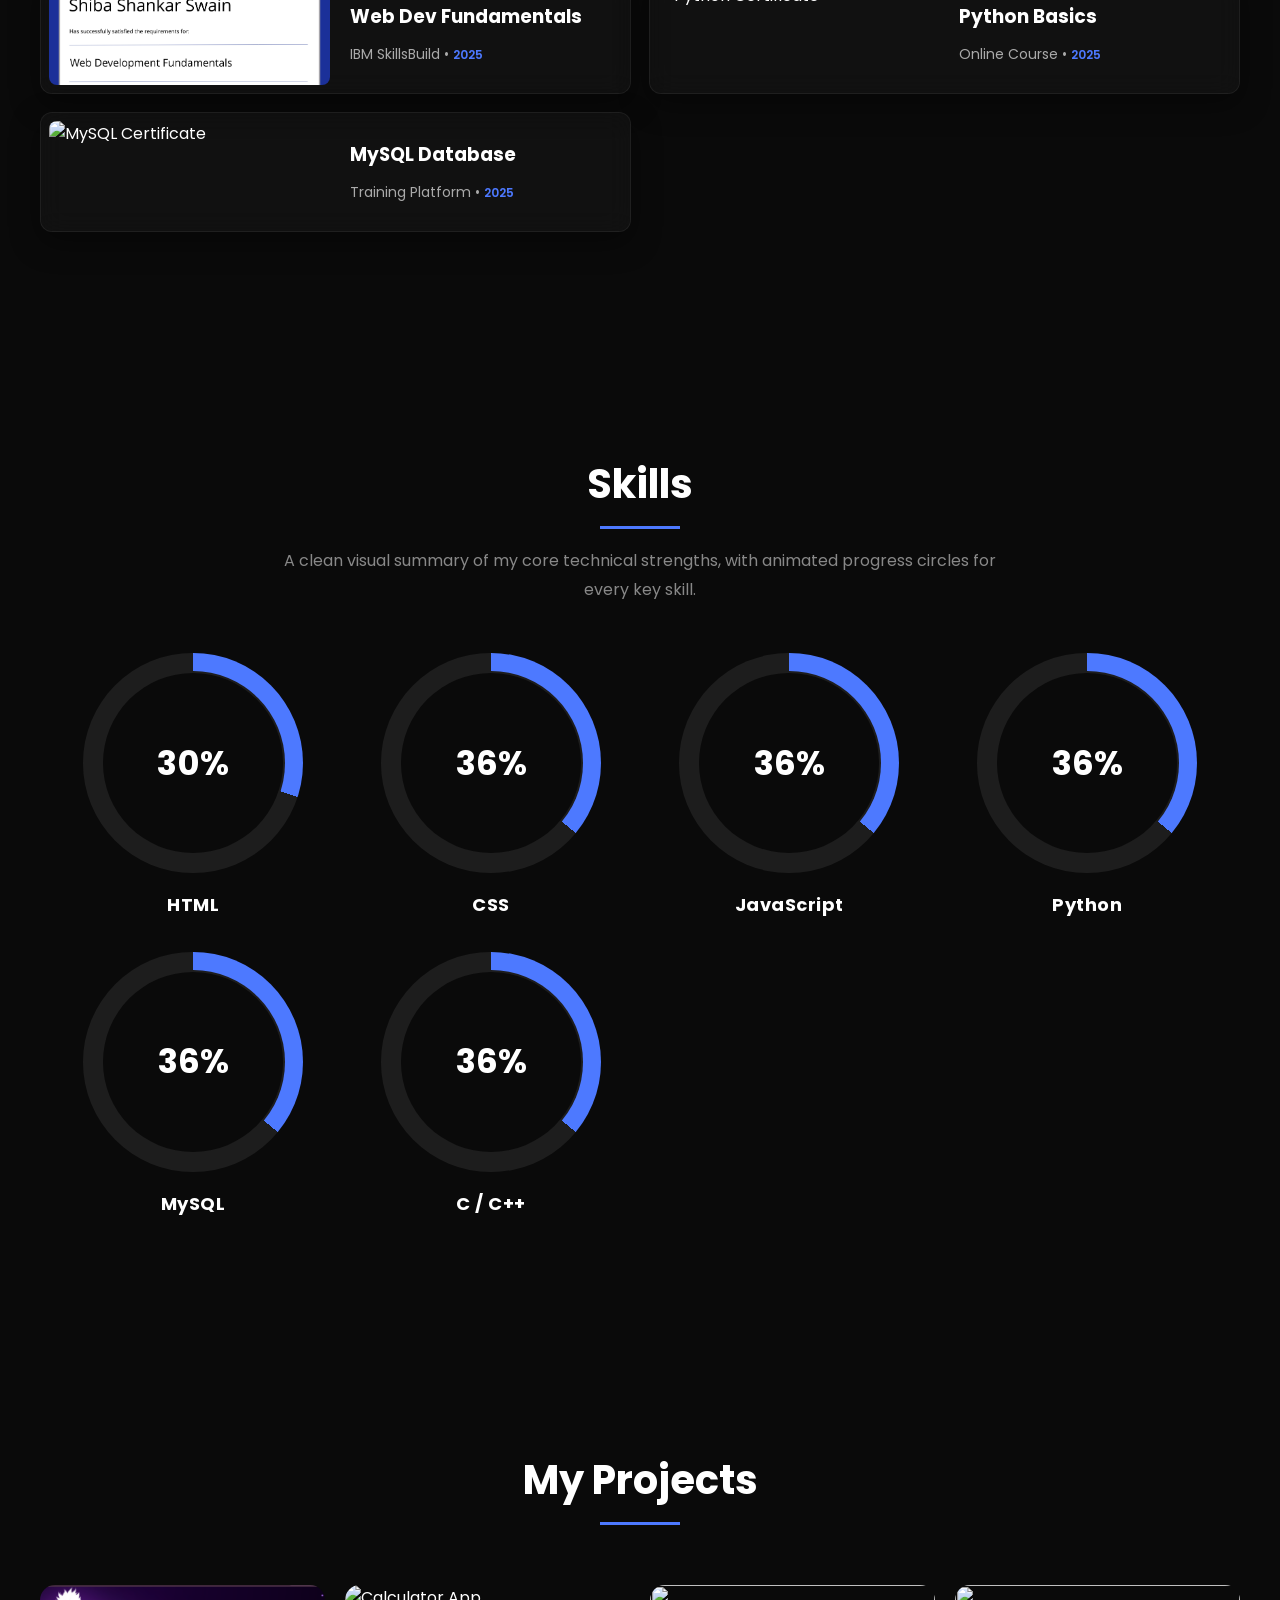
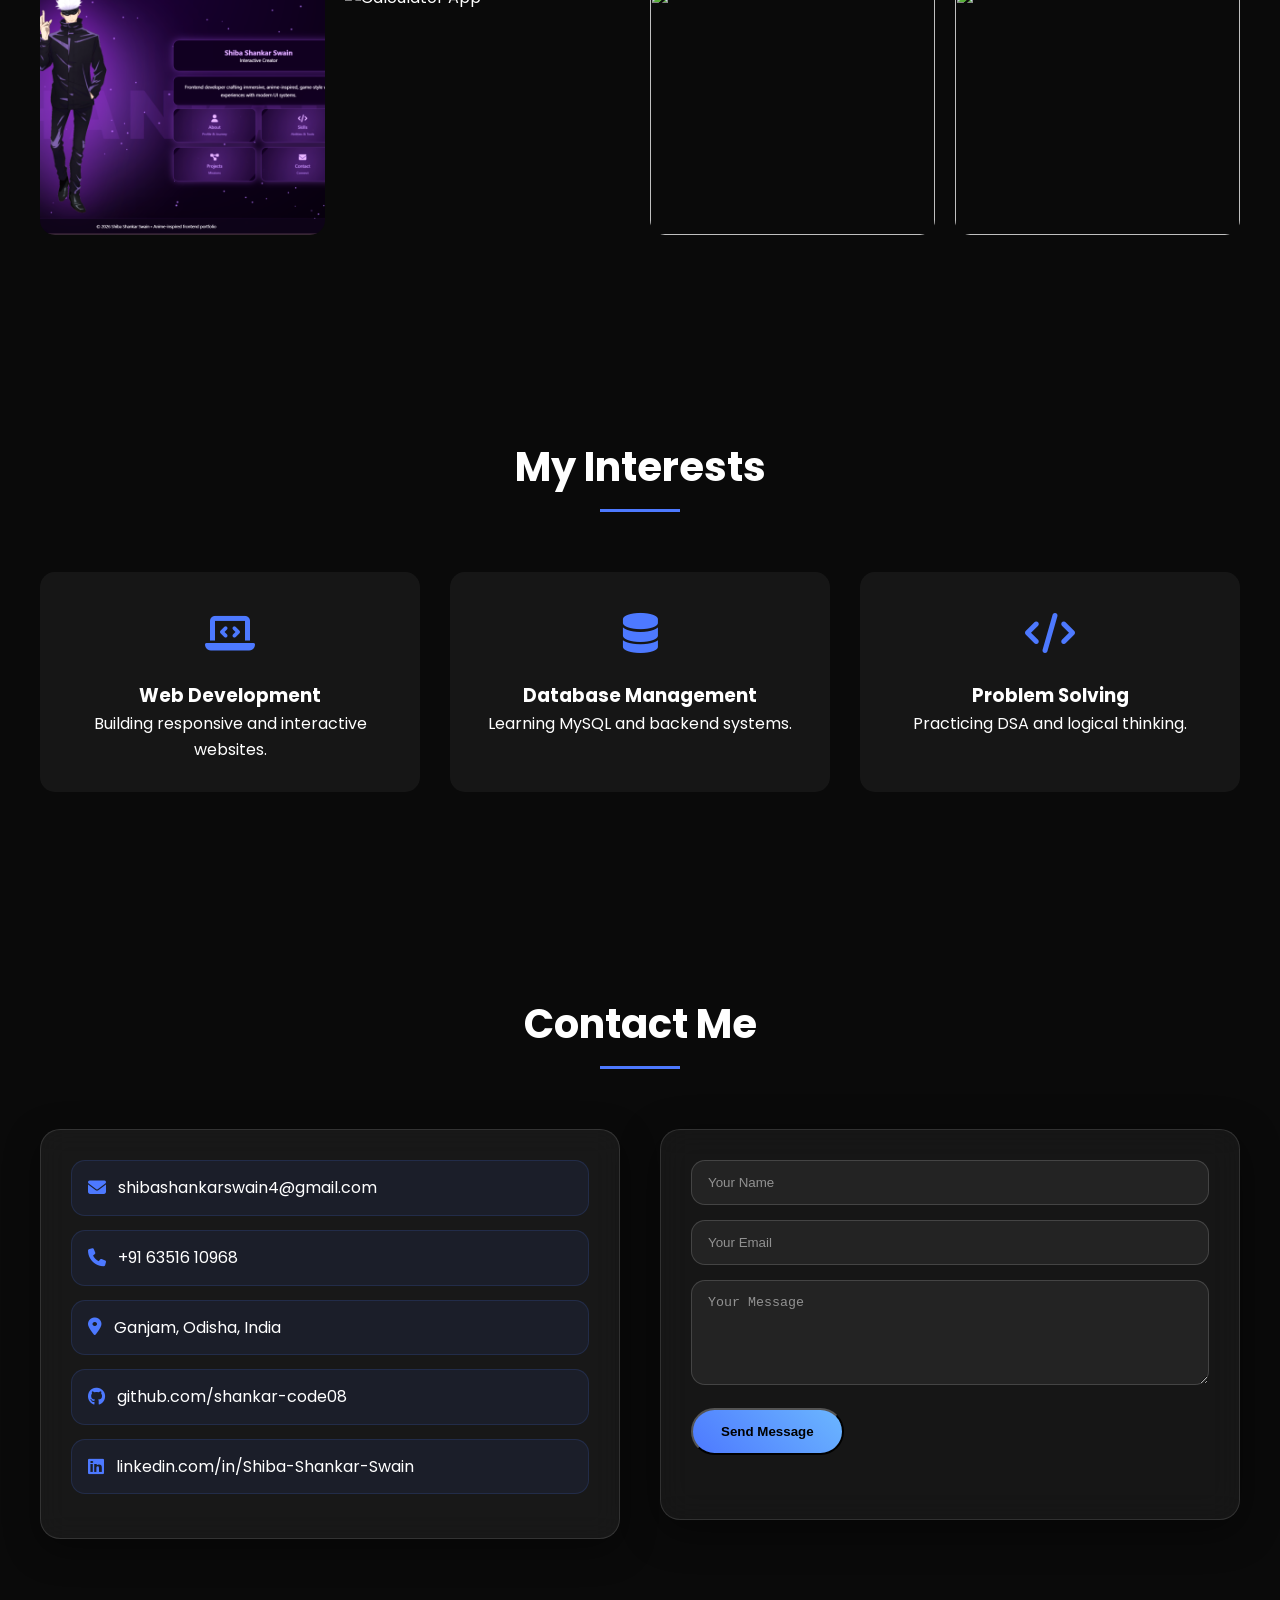
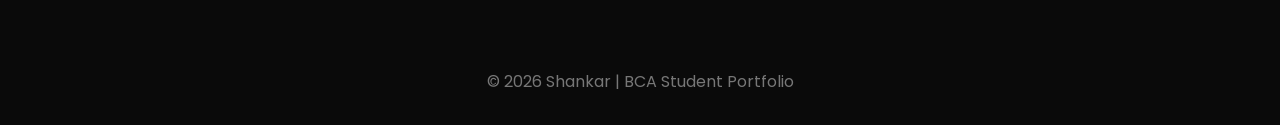
==== commit 2f81e763: "Add files via upload" ====
--- a/index.html
+++ b/index.html
@@ -1,1030 +1,406 @@
-<!doctype html>
-<html lang="en">
-  <head>
-    <!-- =========================
-        META & TITLE
-========================= -->
-    <meta charset="UTF-8" />
-    <meta name="viewport" content="width=device-width, initial-scale=1.0" />
-    <title>Shankar - Portfolio</title>
-
-    <!-- =========================
-        FONTS & ICONS
-========================= -->
-    <link
-      href="https://fonts.googleapis.com/css2?family=Poppins:wght@300;400;500;600;700;800&display=swap"
-      rel="stylesheet"
-    />
-    <link
-      rel="stylesheet"
-      href="https://cdnjs.cloudflare.com/ajax/libs/font-awesome/6.4.0/css/all.min.css"
-    />
-    <link href="https://unpkg.com/aos@2.3.1/dist/aos.css" rel="stylesheet" />
-
-    <!-- =========================
-        YOUR ORIGINAL CSS (UNCHANGED)
-========================= -->
-    <style>
-      * {
-        margin: 0;
-        padding: 0;
-        box-sizing: border-box;
-      }
-
-      :root {
-        --primary: #4d79ff;
-        --secondary: #6bb6ff;
-        --dark: #0a0a0a;
-        --darker: #000;
-        --light: #fff;
-        --gray: #888;
-        --gray-light: #ccc;
-      }
-
-      html {
-        scroll-behavior: smooth;
-      }
-
-      body {
-        font-family: "Poppins", sans-serif;
-        background: var(--dark);
-        color: var(--light);
-        line-height: 1.6;
-        overflow-x: hidden;
-      }
-
-      /* NAV */
-      header {
-        position: fixed;
-        top: 0;
-        width: 100%;
-        padding: 20px 80px;
-        background: rgba(10, 10, 10, 0.95);
-        backdrop-filter: blur(10px);
-        z-index: 1000;
-      }
-
-      .nav-container {
-        display: flex;
-        justify-content: space-between;
-        align-items: center;
-        max-width: 1400px;
-        margin: auto;
-      }
-
-      .logo {
-        font-size: 28px;
-        font-weight: 800;
-        background: linear-gradient(45deg, var(--primary), #6bb6ff);
-        -webkit-background-clip: text;
-        -webkit-text-fill-color: transparent;
-        display: flex;
-        align-items: center;
-        gap: 10px;
-      }
-
-      nav ul {
-        display: flex;
-        list-style: none;
-        gap: 25px;
-      }
-
-      nav a {
-        color: var(--light);
-        text-decoration: none;
-        font-weight: 500;
-        position: relative;
-      }
-
-      nav a::after {
-        content: "";
-        position: absolute;
-        left: 0;
-        bottom: -5px;
-        width: 0;
-        height: 2px;
-        background: var(--primary);
-        transition: 0.3s;
-      }
-
-      nav a:hover::after,
-      nav a.active::after {
-        width: 100%;
-      }
-
-      .mobile-menu {
-        display: none;
-        font-size: 24px;
-        cursor: pointer;
-      }
-
-      /* ROLE TEXT */
-      #role-text {
-        color: var(--primary);
-        font-weight: 700;
-        transition: 0.5s;
-      }
-
-      /* HERO */
-      #home {
-        min-height: 100vh;
-        display: flex;
-        align-items: center;
-        justify-content: space-between;
-        padding: 120px 80px 80px;
-        max-width: 1800px;
-        margin: auto;
-      }
-
-      .hero-content {
-        max-width: 600px;
-      }
-
-      .hero-content h1 {
-        font-size: clamp(40px, 6vw, 80px);
-        font-weight: 800;
-      }
-
-      .hero-content h1 span {
-        background: linear-gradient(45deg, var(--primary), var(--secondary));
-        -webkit-background-clip: text;
-        -webkit-text-fill-color: transparent;
-      }
-
-      .hero-content h2 {
-        color: var(--gray-light);
-        margin: 10px 0;
-      }
-
-      .hero-content p {
-        color: var(--gray);
-        margin-bottom: 30px;
-      }
-
-      .hero-buttons {
-        display: flex;
-        gap: 15px;
-        flex-wrap: wrap;
-      }
-
-      .btn {
-        padding: 14px 28px;
-        border-radius: 50px;
-        text-decoration: none;
-        font-weight: 600;
-        transition: 0.3s;
-        display: inline-flex;
-        gap: 8px;
-      }
-
-      .btn-primary {
-        background: linear-gradient(45deg, var(--primary), var(--secondary));
-        color: black;
-      }
-
-      .btn-secondary {
-        border: 2px solid var(--primary);
-        color: var(--primary);
-      }
-
-      .btn:hover {
-        transform: translateY(-5px);
-      }
-
-      .hero-image {
-        position: relative;
-        width: 550px;
-        height: 550px;
-      }
-
-      .profile-pic {
-        width: 100%;
-        height: 100%;
-        border-radius: 50%;
-        border: 6px solid var(--primary);
-        object-fit: cover;
-      }
-
-      /* SECTIONS */
-      section {
-        padding: 100px 80px;
-        max-width: 1400px;
-        margin: auto;
-      }
-
-      .section-title {
-        text-align: center;
-        font-size: 40px;
-        margin-bottom: 60px;
-      }
-
-      .section-title::after {
-        content: "";
-        width: 80px;
-        height: 3px;
-        background: var(--primary);
-        display: block;
-        margin: 10px auto;
-      }
-
-      /* ABOUT */
-      .about-grid {
-        display: grid;
-        grid-template-columns: 1fr 1fr;
-        gap: 60px;
-        align-items: center;
-      }
-
-      .about-text p {
-        color: var(--gray);
-        margin-bottom: 20px;
-      }
-
-      .skills-list {
-        display: flex;
-        flex-wrap: wrap;
-        gap: 10px;
-      }
-
-      .skill-tag {
-        padding: 8px 15px;
-        border: 1px solid var(--primary);
-        border-radius: 20px;
-        font-size: 13px;
-      }
-
-      /* SERVICES */
-      .services-grid {
-        display: grid;
-        grid-template-columns: repeat(auto-fit, minmax(280px, 1fr));
-        gap: 30px;
-      }
-
-      .service-card {
-        padding: 30px;
-        border-radius: 15px;
-        background: rgba(255, 255, 255, 0.05);
-        text-align: center;
-        transition: 0.3s;
-      }
-
-      .service-card:hover {
-        transform: translateY(-10px);
-        background: rgba(77, 121, 255, 0.1);
-      }
-
-      .service-icon {
-        font-size: 40px;
-        margin-bottom: 15px;
-        color: var(--primary);
-      }
-
-      /* SKILLS */
-      .skills-grid {
-        display: grid;
-        grid-template-columns: repeat(auto-fit, minmax(300px, 1fr));
-        gap: 30px;
-      }
-
-      .skill-bar {
-        height: 10px;
-        background: #222;
-        border-radius: 10px;
-      }
-
-      .skill-progress {
-        height: 100%;
-        width: 0;
-        background: linear-gradient(45deg, var(--primary), var(--secondary));
-        border-radius: 10px;
-        transition: 2s;
-      }
-
-      /* PORTFOLIO */
-      .portfolio-grid {
-        display: grid;
-        grid-template-columns: repeat(auto-fit, minmax(280px, 1fr));
-        gap: 20px;
-      }
-
-      .portfolio-item {
-        position: relative;
-        overflow: hidden;
-        border-radius: 15px;
-        height: 250px;
-      }
-
-      .portfolio-item img {
-        width: 100%;
-        height: 100%;
-        object-fit: cover;
-        transition: 0.4s;
-      }
-
-      .portfolio-item:hover img {
-        transform: scale(1.1);
-      }
-
-      .portfolio-overlay {
-        position: absolute;
-        inset: 0;
-        background: rgba(77, 121, 255, 0.85);
-        opacity: 0;
-        display: flex;
-        align-items: center;
-        justify-content: center;
-        transition: 0.3s;
-      }
-
-      .portfolio-item:hover .portfolio-overlay {
-        opacity: 1;
-      }
-
-      /* =========================
-   CERTIFICATE SECTION
-========================= */
-
-      .cert-grid {
-        display: grid;
-        grid-template-columns: repeat(auto-fit, minmax(250px, 1fr));
-        gap: 25px;
-      }
-
-      /* glass card */
-      .cert-card {
-        border-radius: 18px;
-        overflow: hidden;
-
-        background: rgba(255, 255, 255, 0.05);
-        border: 1px solid rgba(77, 121, 255, 0.2);
-
-        backdrop-filter: blur(12px);
-        -webkit-backdrop-filter: blur(12px);
-
-        box-shadow: 0 10px 30px rgba(0, 0, 0, 0.4);
-
-        transition: 0.3s ease;
-        cursor: pointer;
-      }
-
-      /* hover effect */
-      .cert-card:hover {
-        transform: translateY(-8px);
-        border-color: var(--primary);
-        box-shadow: 0 15px 40px rgba(77, 121, 255, 0.25);
-      }
-
-      /* image */
-      .cert-image {
-        width: 100%;
-        height: 180px;
-        overflow: hidden;
-      }
-
-      .cert-image img {
-        width: 100%;
-        height: 100%;
-        object-fit: cover;
-        transition: 0.4s ease;
-      }
-
-      /* zoom effect */
-      .cert-card:hover .cert-image img {
-        transform: scale(1.1);
-      }
-
-      /* text content */
-      .cert-content {
-        padding: 15px;
-        text-align: center;
-      }
-
-      .cert-content h3 {
-        color: #fff;
-        margin-bottom: 5px;
-      }
-
-      .cert-content p {
-        color: #aaa;
-        font-size: 14px;
-      }
-
-      .cert-content span {
-        display: inline-block;
-        margin-top: 8px;
-        font-size: 12px;
-        color: var(--primary);
-        font-weight: 600;
-      }
-
-      /* =========================
-   CONTACT SECTION - GLASS DESIGN
-========================= */
-
-      #contact {
-        position: relative;
-      }
-
-      /* main contact layout */
-      .contact-container {
-        display: grid;
-        grid-template-columns: 1fr 1fr;
-        gap: 40px;
-        align-items: start;
-      }
-
-      /* glass box for contact info */
-      .contact-info {
-        padding: 30px;
-        border-radius: 20px;
-
-        background: rgba(255, 255, 255, 0.06);
-        border: 1px solid rgba(255, 255, 255, 0.12);
-
-        backdrop-filter: blur(14px);
-        -webkit-backdrop-filter: blur(14px);
-
-        box-shadow: 0 10px 35px rgba(0, 0, 0, 0.4);
-      }
-
-      /* each contact item glass effect */
-      .contact-item {
-        display: flex;
-        align-items: center;
-        gap: 12px;
-
-        padding: 14px 16px;
-        margin-bottom: 14px;
-
-        border-radius: 14px;
-
-        background: rgba(77, 121, 255, 0.08);
-        border: 1px solid rgba(77, 121, 255, 0.15);
-
-        transition: 0.3s ease;
-        cursor: pointer;
-      }
-
-      .contact-item i {
-        color: var(--primary);
-        font-size: 18px;
-      }
-
-      /* hover effect */
-      .contact-item:hover {
-        transform: translateX(6px);
-        background: rgba(77, 121, 255, 0.15);
-        border-color: var(--primary);
-      }
-
-      /* =========================
-   CONTACT FORM GLASS BOX
-========================= */
-
-      .contact-form {
-        padding: 30px;
-        border-radius: 20px;
-
-        background: rgba(255, 255, 255, 0.05);
-        border: 1px solid rgba(255, 255, 255, 0.12);
-
-        backdrop-filter: blur(16px);
-        -webkit-backdrop-filter: blur(16px);
-
-        box-shadow: 0 10px 40px rgba(0, 0, 0, 0.45);
-      }
-
-      /* inputs glass style */
-      .contact-form input,
-      .contact-form textarea {
-        width: 100%;
-        padding: 14px 16px;
-        margin-bottom: 15px;
-
-        border-radius: 14px;
-
-        background: rgba(255, 255, 255, 0.06);
-        border: 1px solid rgba(255, 255, 255, 0.15);
-
-        color: #fff;
-        outline: none;
-
-        transition: 0.3s ease;
-      }
-
-      /* focus glow using theme color */
-      .contact-form input:focus,
-      .contact-form textarea:focus {
-        border-color: var(--primary);
-        box-shadow: 0 0 15px rgba(77, 121, 255, 0.4);
-        transform: scale(1.02);
-      }
-
-      /* placeholder styling */
-      .contact-form input::placeholder,
-      .contact-form textarea::placeholder {
-        color: rgba(255, 255, 255, 0.5);
-      }
-
-      /* =========================
-   RESPONSIVE FIX
-========================= */
-      @media (max-width: 768px) {
-        .contact-container {
-          grid-template-columns: 1fr;
-        }
-      }
-    </style>
-  </head>
-
-  <body>
-    <!-- =========================
-        NAVBAR
-========================= -->
-    <header>
-      <div class="nav-container">
-        <!-- Logo -->
-        <div class="logo">
-          <i class="fas fa-graduation-cap"></i>
-          Shankar
-        </div>
-
-        <!-- Navigation Links -->
-        <nav>
-          <ul id="nav-menu">
-            <li><a href="#home" class="active">Home</a></li>
-            <li><a href="#about">About</a></li>
-            <li><a href="#services">Interests</a></li>
-            <li><a href="#skills">Skills</a></li>
-            <li><a href="#portfolio">Projects</a></li>
-            <li><a href="#contact">Contact</a></li>
-          </ul>
-
-          <!-- Mobile Menu Button -->
-          <div class="mobile-menu" id="mobile-menu">
-            <i class="fas fa-bars"></i>
-          </div>
-        </nav>
-      </div>
-    </header>
-
-    <!-- =========================
-        HERO SECTION
-========================= -->
-    <section id="home">
-      <div class="hero-content">
-        <h1>Hi, it's <span>Shankar</span></h1>
-
-        <h2>I am <span id="role-text">Web Developer</span></h2>
-
-        <p>
-          I am a BCA student passionate about web development, frontend, backend
-          and building real-world projects.
-        </p>
-
-        <!-- Buttons -->
-        <div class="hero-buttons">
-          <a href="#portfolio" class="btn btn-primary">
-            <i class="fas fa-code"></i> View Projects
-          </a>
-
-          <a href="#contact" class="btn btn-secondary">
-            <i class="fas fa-paper-plane"></i> Contact Me
-          </a>
-        </div>
-      </div>
-
-      <!-- Hero Image -->
-      <div class="hero-image">
-        <img src="hero.png" class="profile-pic" alt="profile" />
-      </div>
-    </section>
-
-    <!-- =========================
-        ABOUT SECTION
-========================= -->
-    <section id="about">
-      <h2 class="section-title">About Me</h2>
-
-      <div class="about-grid">
-        <div class="about-text">
-          <p>
-            I am a BCA student passionate about web development, software
-            engineering and problem solving.
-          </p>
-
-          <p>
-            My goal is to become a Full Stack Developer and work in a top tech
-            company.
-          </p>
-
-          <!-- Skills Tags -->
-          <div class="skills-list">
-            <span class="skill-tag">C</span>
-            <span class="skill-tag">C++</span>
-            <span class="skill-tag">Java</span>
-            <span class="skill-tag">Python</span>
-            <span class="skill-tag">HTML</span>
-            <span class="skill-tag">CSS</span>
-            <span class="skill-tag">JavaScript</span>
-            <span class="skill-tag">MySQL</span>
-          </div>
-        </div>
-      </div>
-    </section>
-
-    <!-- =========================
-        INTERESTS / SERVICES
-========================= -->
-    <section id="services">
-      <h2 class="section-title">My Interests</h2>
-
-      <div class="services-grid">
-        <div class="service-card">
-          <div class="service-icon">
-            <i class="fas fa-laptop-code"></i>
-          </div>
-          <h3>Web Development</h3>
-          <p>Building responsive and interactive websites.</p>
-        </div>
-
-        <div class="service-card">
-          <div class="service-icon">
-            <i class="fas fa-database"></i>
-          </div>
-          <h3>Database Management</h3>
-          <p>Learning MySQL and backend systems.</p>
-        </div>
-
-        <div class="service-card">
-          <div class="service-icon">
-            <i class="fas fa-code"></i>
-          </div>
-          <h3>Problem Solving</h3>
-          <p>Practicing DSA and logical thinking.</p>
-        </div>
-      </div>
-    </section>
-
-    <!-- =========================
-        SKILLS SECTION
-========================= -->
-    <section id="skills">
-      <h2 class="section-title">Skills</h2>
-
-      <div class="skills-grid">
-        <div class="skill-item">
-          <h3>HTML</h3>
-          <div class="skill-bar">
-            <div class="skill-progress" data-width="95%"></div>
-          </div>
-        </div>
-
-        <div class="skill-item">
-          <h3>CSS</h3>
-          <div class="skill-bar">
-            <div class="skill-progress" data-width="90%"></div>
-          </div>
-        </div>
-
-        <div class="skill-item">
-          <h3>JavaScript</h3>
-          <div class="skill-bar">
-            <div class="skill-progress" data-width="85%"></div>
-          </div>
-        </div>
-
-        <div class="skill-item">
-          <h3>Python</h3>
-          <div class="skill-bar">
-            <div class="skill-progress" data-width="80%"></div>
-          </div>
-        </div>
-
-        <div class="skill-item">
-          <h3>MySQL</h3>
-          <div class="skill-bar">
-            <div class="skill-progress" data-width="75%"></div>
-          </div>
-        </div>
-
-        <div class="skill-item">
-          <h3>C / C++</h3>
-          <div class="skill-bar">
-            <div class="skill-progress" data-width="88%"></div>
-          </div>
-        </div>
-      </div>
-    </section>
-
-    <!-- =========================
-        PROJECTS SECTION
-========================= -->
-    <section id="portfolio">
-      <h2 class="section-title">My Projects</h2>
-
-      <div class="portfolio-grid">
-        <div class="portfolio-item">
-          <img
-            src="https://images.unsplash.com/photo-1587620962725-abab7fe55159?w=600"
-          />
-          <div class="portfolio-overlay">
-            <h3>Login System</h3>
-          </div>
-        </div>
-
-        <div class="portfolio-item">
-          <img
-            src="https://images.unsplash.com/photo-1555949963-ff9fe0c870eb?w=600"
-          />
-          <div class="portfolio-overlay">
-            <h3>Calculator App</h3>
-          </div>
-        </div>
-
-        <div class="portfolio-item">
-          <img
-            src="https://images.unsplash.com/photo-1555066931-4365d14bab8c?w=600"
-          />
-          <div class="portfolio-overlay">
-            <h3>To-Do App</h3>
-          </div>
-        </div>
-
-        <div class="portfolio-item">
-          <img
-            src="https://images.unsplash.com/photo-1526374965328-7f61d4dc18c5?w=600"
-          />
-          <div class="portfolio-overlay">
-            <h3>Weather App</h3>
-          </div>
-        </div>
-      </div>
-    </section>
-
-    <!-- =========================
-        CONTACT SECTION
-========================= -->
-    <section id="contact">
-      <h2 class="section-title">Contact Me</h2>
-
-      <div class="contact-container">
-        <!-- Contact Info -->
-        <div class="contact-info">
-          <div class="contact-item">
-            <i class="fas fa-envelope"></i>
-            <span>shibashankarswain4@gmail.com</span>
-          </div>
-
-          <div class="contact-item">
-            <i class="fas fa-phone"></i>
-            <span>+91 63516 10968</span>
-          </div>
-
-          <div class="contact-item">
-            <i class="fas fa-map-marker-alt"></i>
-            <span>Ganjam, Odisha, India</span>
-          </div>
-
-          <div class="contact-item">
-            <i class="fab fa-github"></i>
-            <span>github.com/shankar-code08</span>
-          </div>
-
-          <div class="contact-item">
-            <i class="fab fa-linkedin"></i>
-            <span>linkedin.com/in/Shiba-Shankar-Swain</span>
-          </div>
-        </div>
-
-        <!-- Contact Form -->
-        <form class="contact-form" id="contactForm">
-          <input type="text" id="name" placeholder="Your Name" required />
-          <input type="email" id="email" placeholder="Your Email" required />
-          <textarea
-            id="message"
-            rows="5"
-            placeholder="Your Message"
-            required
-          ></textarea>
-
-          <button type="submit" class="btn btn-primary">Send Message</button>
-        </form>
-      </div>
-    </section>
-
-    <!-- =========================
-        RESUME SECTION
-========================= -->
-    <section id="resume">
-      <h2 class="section-title">Resume</h2>
-
-      <div style="text-align: center">
-        <p style="color: #aaa; margin-bottom: 20px">
-          Download my resume to know more about my education and skills.
-        </p>
-
-        <a href="ShankarResume.pdf" class="btn btn-primary" download>
-          <i class="fas fa-download"></i> Download CV
-        </a>
-      </div>
-    </section>
-
-    <!-- =========================
-        CERTIFICATIONS
-========================= -->
-    <section id="certifications">
-      <h2 class="section-title">My Certifications</h2>
-
-      <div class="cert-grid">
-        <!-- Certificate Card 1 -->
-        <div class="cert-card">
-          <div class="cert-image">
-            <img src="WebDevelopmentFundamentals.jpg" alt="IBM SkillsBuild Web Development Fundamentals certificate issued to Shiba Shankar Swain on Sep 11, 2025, recognizing commitment to professional excellence in web development, featuring IBM and SkillsBuild branding on formal certificate background" />
-          </div>
-          <div class="cert-content">
-            <h3>Web Development Fundamentals</h3>
-            <p>IBM SkillsBuild</p>
-            <span>2025</span>
-          </div>
-        </div>
-
-        <!-- Certificate Card 2 -->
-        <div class="cert-card">
-          <div class="cert-image">
-            <img src="certificate2.jpg" alt="Python Certificate" />
-          </div>
-          <div class="cert-content">
-            <h3>Python Basics</h3>
-            <p>Online Course</p>
-            <span>2025</span>
-          </div>
-        </div>
-
-        <!-- Certificate Card 3 -->
-        <div class="cert-card">
-          <div class="cert-image">
-            <img src="certificate3.jpg" alt="MySQL Certificate" />
-          </div>
-          <div class="cert-content">
-            <h3>MySQL Database</h3>
-            <p>Training Platform</p>
-            <span>2025</span>
-          </div>
-        </div>
-      </div>
-    </section>
-
-    <!-- =========================
-        FOOTER
-========================= -->
-    <footer style="text-align: center; padding: 30px; color: #777">
-      <p>© 2026 Shankar | BCA Student Portfolio</p>
-    </footer>
-
-    <!-- =========================
-        SCROLL TO TOP BUTTON
-========================= -->
-    <div class="scroll-top" id="scrollTopBtn">
-      <i class="fas fa-arrow-up"></i>
-    </div>
-
-    <!-- =========================
-        JAVASCRIPT (CLEAN + SAFE)
-========================= -->
-    <script>
-      /* =========================
-   ROLE TEXT ANIMATION
-========================= */
-      const roles = [
-        "Web Developer",
-        "Frontend Developer",
-        "Backend Developer",
-      ];
-      let roleIndex = 0;
-      const roleText = document.getElementById("role-text");
-
-      setInterval(() => {
-        roleIndex = (roleIndex + 1) % roles.length;
-        roleText.style.opacity = "0";
-
-        setTimeout(() => {
-          roleText.textContent = roles[roleIndex];
-          roleText.style.opacity = "1";
-        }, 300);
-      }, 1500);
-
-      /* =========================
-   MOBILE MENU TOGGLE
-========================= */
-      const menuBtn = document.getElementById("mobile-menu");
-      const navMenu = document.getElementById("nav-menu");
-
-      menuBtn.addEventListener("click", () => {
-        navMenu.classList.toggle("active");
-      });
-
-      /* =========================
-   SMOOTH SCROLL NAVIGATION
-========================= */
-      document.querySelectorAll("a[href^='#']").forEach((anchor) => {
-        anchor.addEventListener("click", function (e) {
-          e.preventDefault();
-
-          const target = document.querySelector(this.getAttribute("href"));
-
-          if (target) {
-            target.scrollIntoView({
-              behavior: "smooth",
-            });
-          }
-
-          navMenu.classList.remove("active");
-        });
-      });
-
-      /* =========================
-   SKILL BAR ANIMATION
-========================= */
-      const skills = document.querySelectorAll(".skill-progress");
-
-      const observer = new IntersectionObserver(
-        (entries) => {
-          entries.forEach((entry) => {
-            if (entry.isIntersecting) {
-              entry.target.style.width =
-                entry.target.getAttribute("data-width");
-            }
-          });
-        },
-        { threshold: 0.5 },
-      );
-
-      skills.forEach((skill) => observer.observe(skill));
-
-      /* =========================
-   ACTIVE NAV ON SCROLL
-========================= */
-      const sections = document.querySelectorAll("section");
-
-      window.addEventListener("scroll", () => {
-        let current = "";
-
-        sections.forEach((section) => {
-          const sectionTop = section.offsetTop - 150;
-          if (window.scrollY >= sectionTop) {
-            current = section.getAttribute("id");
-          }
-        });
-
-        document.querySelectorAll("#nav-menu a").forEach((link) => {
-          link.classList.remove("active");
-          if (link.getAttribute("href") === "#" + current) {
-            link.classList.add("active");
-          }
-        });
-      });
-
-      /* =========================
-   SCROLL TO TOP BUTTON
-========================= */
-      const scrollBtn = document.getElementById("scrollTopBtn");
-
-      window.addEventListener("scroll", () => {
-        if (window.scrollY > 300) {
-          scrollBtn.classList.add("show");
-        } else {
-          scrollBtn.classList.remove("show");
-        }
-      });
-
-      scrollBtn.addEventListener("click", () => {
-        window.scrollTo({
-          top: 0,
-          behavior: "smooth",
-        });
-      });
-
-      /* =========================
-   CONTACT FORM VALIDATION
-========================= */
-      const form = document.getElementById("contactForm");
-
-      form.addEventListener("submit", (e) => {
-        e.preventDefault();
-
-        const name = document.getElementById("name").value.trim();
-        const email = document.getElementById("email").value.trim();
-        const message = document.getElementById("message").value.trim();
-
-        if (!name || !email || !message) {
-          alert("Please fill all fields");
-          return;
-        }
-
-        alert("Message sent successfully!");
-        form.reset();
-      });
-    </script>
-  </body>
-</html>
+<!doctype html>
+<html lang="en">
+  <head>
+    <!-- =========================
+        META & TITLE
+========================= -->
+    <meta charset="UTF-8" />
+    <meta name="viewport" content="width=device-width, initial-scale=1.0" />
+    <title>Shankar | Portfolio</title>
+
+    <!-- =========================
+        FONTS & ICONS
+========================= -->
+    <link
+      href="https://fonts.googleapis.com/css2?family=Poppins:wght@300;400;500;600;700;800&display=swap"
+      rel="stylesheet"
+    />
+    <link
+      rel="stylesheet"
+      href="https://cdnjs.cloudflare.com/ajax/libs/font-awesome/6.4.0/css/all.min.css"
+    />
+
+    <!-- =========================
+        MAIN STYLESHEET
+========================= -->
+    <link rel="stylesheet" href="style.css" />
+  </head>
+
+  <body>
+    <!-- =========================
+        NAVBAR
+========================= -->
+    <header>
+      <div class="nav-container">
+        <!-- Logo -->
+        <div class="logo">
+          <i class="fas fa-graduation-cap"></i>
+          Portfolio
+        </div>
+
+        <!-- Navigation Links -->
+        <nav>
+          <ul id="nav-menu">
+            <li><a href="#home" class="active">Home</a></li>
+            <li><a href="#about">About</a></li>
+            <li><a href="#skills">Skills</a></li>
+            <li><a href="#portfolio">Projects</a></li>
+            <li><a href="#services">Interests</a></li>
+
+            <li><a href="#contact">Contact</a></li>
+          </ul>
+
+          <!-- Mobile Menu Button -->
+          <div class="mobile-menu" id="mobile-menu">
+            <i class="fas fa-bars"></i>
+          </div>
+        </nav>
+      </div>
+    </header>
+
+    <!-- =========================
+        HERO SECTION
+========================= -->
+    <section id="home">
+      <div class="hero-content">
+        <h1>Hi, it's <span>Shankar</span></h1>
+
+        <h2>I am <span id="role-text">Web Developer</span></h2>
+
+        <p>
+          I am a BCA student passionate about web development, frontend, backend
+          and building real-world projects.
+        </p>
+
+        <!-- Buttons -->
+        <div class="hero-buttons">
+          <a href="#portfolio" class="btn btn-primary">
+            <i class="fas fa-code"></i> View Projects
+          </a>
+
+          <a href="#contact" class="btn btn-secondary">
+            <i class="fas fa-paper-plane"></i> Contact Me
+          </a>
+        </div>
+      </div>
+
+      <!-- Hero Image -->
+      <div class="hero-image">
+        <img src="hero.png" class="profile-pic" alt="profile" />
+      </div>
+    </section>
+
+    <!-- =========================
+        ABOUT SECTION
+========================= -->
+    <section id="about">
+      <h2 class="section-title">About Me</h2>
+
+      <div class="about-grid">
+        <div class="about-text">
+          <p>
+            I am a BCA student passionate about web development, software
+            engineering and problem solving.
+          </p>
+
+          <p>
+            My goal is to become a Full Stack Developer and work in a top tech
+            company.
+          </p>
+
+          <!-- Skills Tags -->
+          <div class="skills-list">
+            <span class="skill-tag">C</span>
+            <span class="skill-tag">C++</span>
+            <span class="skill-tag">Java</span>
+            <span class="skill-tag">Python</span>
+            <span class="skill-tag">HTML</span>
+            <span class="skill-tag">CSS</span>
+            <span class="skill-tag">JavaScript</span>
+            <span class="skill-tag">MySQL</span>
+          </div>
+        </div>
+      </div>
+
+        <!-- Right column: resume + certs -->
+        <div class="about-side">
+          <div class="resume-card">
+            <h3 class="resume-title">Resume</h3>
+            <p class="resume-desc">Download my resume to know more about my education and skills.</p>
+            <a href="ShankarResume.pdf" class="btn btn-primary" download>
+              <i class="fas fa-download"></i> Download CV
+            </a>
+          </div>
+
+          <div class="cert-grid small">
+            <!-- Certificate Card 1 -->
+            <div class="cert-card small">
+              <div class="cert-image">
+                <img src="WebDevelopmentFundamentals.jpg" alt="Web Development Fundamentals certificate" />
+              </div>
+              <div class="cert-content">
+                <h3>Web Dev Fundamentals</h3>
+                <p>IBM SkillsBuild • <span>2025</span></p>
+              </div>
+            </div>
+
+            <!-- Certificate Card 2 -->
+            <div class="cert-card small">
+              <div class="cert-image">
+                <img src="certificate2.jpg" alt="Python Certificate" />
+              </div>
+              <div class="cert-content">
+                <h3>Python Basics</h3>
+                <p>Online Course • <span>2025</span></p>
+              </div>
+            </div>
+
+            <!-- Certificate Card 3 -->
+            <div class="cert-card small">
+              <div class="cert-image">
+                <img src="certificate3.jpg" alt="MySQL Certificate" />
+              </div>
+              <div class="cert-content">
+                <h3>MySQL Database</h3>
+                <p>Training Platform • <span>2025</span></p>
+              </div>
+            </div>
+          </div>
+        </div>
+      </div>
+    </section>
+
+    <!-- =========================
+        SKILLS SECTION
+========================= -->
+    <section id="skills">
+      <div class="skills-inner">
+        <h2 class="section-title">Skills</h2>
+        <p class="skills-subtitle">
+          A clean visual summary of my core technical strengths, with animated progress circles for every key skill.
+        </p>
+
+        <div class="skills-grid">
+          <div class="skill-card">
+            <div class="skill-chart" data-percent="30">
+              <div class="skill-value"><span>0%</span></div>
+            </div>
+            <h3>HTML</h3>
+          </div>
+
+          <div class="skill-card">
+            <div class="skill-chart" data-percent="90">
+              <div class="skill-value"><span>0%</span></div>
+            </div>
+            <h3>CSS</h3>
+          </div>
+
+          <div class="skill-card">
+            <div class="skill-chart" data-percent="85">
+              <div class="skill-value"><span>0%</span></div>
+            </div>
+            <h3>JavaScript</h3>
+          </div>
+
+          <div class="skill-card">
+            <div class="skill-chart" data-percent="80">
+              <div class="skill-value"><span>0%</span></div>
+            </div>
+            <h3>Python</h3>
+          </div>
+
+          <div class="skill-card">
+            <div class="skill-chart" data-percent="75">
+              <div class="skill-value"><span>0%</span></div>
+            </div>
+            <h3>MySQL</h3>
+          </div>
+
+          <div class="skill-card">
+            <div class="skill-chart" data-percent="88">
+              <div class="skill-value"><span>0%</span></div>
+            </div>
+            <h3>C / C++</h3>
+          </div>
+        </div>
+      </div>
+    </section>
+
+    <!-- =========================
+        PROJECTS SECTION
+========================= -->
+    <section id="portfolio">
+      <h2 class="section-title">My Projects</h2>
+
+      <div class="portfolio-grid">
+        <div class="portfolio-grid">
+          <a class="portfolio-item"  href="https://shankar-code08.github.io/Anime-Style-Portfolio/"  target="_blank"  >
+            <img
+              src="project1.png"  alt="Anime Style Portfolio"
+            />
+            <div class="portfolio-overlay">
+              <h3>Anime Style Portfolio</h3>
+            </div>
+          </a>
+        </div>
+
+        <div class="portfolio-grid">
+          <a class="portfolio-item"  href="paste link here"  target="_blank"  >
+            <img
+              src="https://images.unsplash.com/photo-1555949963-ff9fe0c870eb?w=600"  alt="Calculator App"
+            />
+            <div class="portfolio-overlay">
+              <h3>Calculator App</h3>
+            </div>
+          </a>
+        </div>
+
+        <div class="portfolio-item">
+          <img
+            src="https://images.unsplash.com/photo-1555066931-4365d14bab8c?w=600"
+          />
+          <div class="portfolio-overlay">
+            <h3>To-Do App</h3>
+          </div>
+        </div>
+
+        <div class="portfolio-item">
+          <img
+            src="https://images.unsplash.com/photo-1526374965328-7f61d4dc18c5?w=600"
+          />
+          <div class="portfolio-overlay">
+            <h3>Weather App</h3>
+          </div>
+        </div>
+      </div>
+    </section>
+
+    <!-- =========================
+        INTERESTS SECTION
+========================= -->
+    <section id="services">
+      <h2 class="section-title">My Interests</h2>
+
+      <div class="services-grid">
+        <div class="service-card">
+          <div class="service-icon">
+            <i class="fas fa-laptop-code"></i>
+          </div>
+          <h3>Web Development</h3>
+          <p>Building responsive and interactive websites.</p>
+        </div>
+
+        <div class="service-card">
+          <div class="service-icon">
+            <i class="fas fa-database"></i>
+          </div>
+          <h3>Database Management</h3>
+          <p>Learning MySQL and backend systems.</p>
+        </div>
+
+        <div class="service-card">
+          <div class="service-icon">
+            <i class="fas fa-code"></i>
+          </div>
+          <h3>Problem Solving</h3>
+          <p>Practicing DSA and logical thinking.</p>
+        </div>
+      </div>
+    </section>
+
+    <!-- =========================
+        CONTACT SECTION
+========================= -->
+    <section id="contact">
+      <h2 class="section-title">Contact Me</h2>
+
+      <div class="contact-container">
+        <!-- Contact Info -->
+        <div class="contact-info">
+          <div class="contact-item">
+            <i class="fas fa-envelope"></i>
+            <span>shibashankarswain4@gmail.com</span>
+          </div>
+
+          <div class="contact-item">
+            <i class="fas fa-phone"></i>
+            <span>+91 63516 10968</span>
+          </div>
+
+          <div class="contact-item">
+            <i class="fas fa-map-marker-alt"></i>
+            <span>Ganjam, Odisha, India</span>
+          </div>
+
+          <div class="contact-item">
+            <i class="fab fa-github"></i>
+            <span>github.com/shankar-code08</span>
+          </div>
+
+          <div class="contact-item">
+            <i class="fab fa-linkedin"></i>
+            <span>linkedin.com/in/Shiba-Shankar-Swain</span>
+          </div>
+        </div>
+
+        <!-- Contact Form -->
+<form class="contact-form" id="contactForm">
+  <input
+    type="text"
+    id="name"
+    name="name"
+    placeholder="Your Name"
+    minlength="2"
+    maxlength="50"
+    required
+  />
+
+  <input
+    type="email"
+    id="email"
+    name="email"
+    placeholder="Your Email"
+    minlength="5"
+    maxlength="70"
+    required
+  />
+
+  <textarea
+    id="message"
+    name="message"
+    rows="5"
+    placeholder="Your Message"
+    minlength="15"
+    maxlength="1000"
+    required
+  ></textarea>
+
+  <button type="submit" class="btn btn-primary">
+    Send Message
+  </button>
+
+  <p id="contactStatus" class="form-status"></p>
+</form>      </div>
+    </section>
+
+    <!-- =========================
+        FOOTER
+========================= -->
+    <footer style="text-align: center; padding: 30px; color: #777">
+      <p>© 2026 Shankar | BCA Student Portfolio</p>
+    </footer>
+
+    <!-- =========================
+        SCROLL TO TOP BUTTON
+========================= -->
+    <div class="scroll-top" id="scrollTopBtn">
+      <i class="fas fa-arrow-up"></i>
+    </div>
+
+    <!-- =========================
+        JAVASCRIPT (EXTERNAL)
+========================= -->
+    <script src="https://cdn.jsdelivr.net/npm/@emailjs/browser@4/dist/email.min.js"></script>
+    <script src="script.js"></script>
+  </body>
+</html>
--- a/style.css
+++ b/style.css
@@ -0,0 +1,776 @@
+* {
+  margin: 0;
+  padding: 0;
+  box-sizing: border-box;
+}
+
+:root {
+  --primary: #4d79ff;
+  --secondary: #6bb6ff;
+  --dark: #0a0a0a;
+  --darker: #000;
+  --light: #fff;
+  --gray: #888;
+  --gray-light: #ccc;
+}
+
+html {
+  scroll-behavior: smooth;
+}
+
+body {
+  font-family: "Poppins", sans-serif;
+  background: var(--dark);
+  color: var(--light);
+  line-height: 1.6;
+  overflow-x: hidden;
+}
+
+/* NAV */
+header {
+  position: fixed;
+  top: 0;
+  width: 100%;
+  padding: 20px 80px;
+  background: rgba(10, 10, 10, 0.95);
+  backdrop-filter: blur(10px);
+  z-index: 1000;
+}
+
+.nav-container {
+  display: flex;
+  justify-content: space-between;
+  align-items: center;
+  max-width: 1400px;
+  margin: auto;
+}
+
+.logo {
+  font-size: 28px;
+  font-weight: 800;
+  display: flex;
+  align-items: center;
+  gap: 10px;
+  background: linear-gradient(45deg, var(--primary), #6bb6ff);
+  background-clip: text;
+  -webkit-background-clip: text;
+  -webkit-text-fill-color: transparent;
+}
+
+nav ul {
+  display: flex;
+  list-style: none;
+  gap: 25px;
+}
+
+nav a {
+  position: relative;
+  color: var(--light);
+  text-decoration: none;
+  font-weight: 500;
+}
+
+nav a::after {
+  content: "";
+  position: absolute;
+  left: 0;
+  bottom: -5px;
+  width: 0;
+  height: 2px;
+  background: var(--primary);
+  transition: 0.3s;
+}
+
+nav a:hover::after,
+nav a.active::after {
+  width: 100%;
+}
+
+.mobile-menu {
+  display: none;
+  font-size: 24px;
+  cursor: pointer;
+}
+
+/* ROLE TEXT */
+#role-text {
+  color: var(--primary);
+  font-weight: 700;
+  transition: 0.5s;
+}
+
+/* HERO */
+#home {
+  min-height: 100vh;
+  display: flex;
+  align-items: center;
+  justify-content: space-between;
+  padding: 120px 80px 80px;
+  max-width: 1800px;
+  margin: auto;
+}
+
+.hero-content {
+  max-width: 600px;
+}
+
+.hero-content h1 {
+  font-size: clamp(40px, 6vw, 80px);
+  font-weight: 800;
+}
+
+.hero-content h1 span {
+  background: linear-gradient(45deg, var(--primary), var(--secondary));
+  background-clip: text;
+  -webkit-background-clip: text;
+  -webkit-text-fill-color: transparent;
+}
+
+.hero-content h2 {
+  color: var(--gray-light);
+  margin: 10px 0;
+}
+
+.hero-content p {
+  color: var(--gray);
+  margin-bottom: 30px;
+}
+
+.hero-buttons {
+  display: flex;
+  gap: 15px;
+  flex-wrap: wrap;
+}
+
+.btn {
+  display: inline-flex;
+  gap: 8px;
+  padding: 14px 28px;
+  border-radius: 50px;
+  text-decoration: none;
+  font-weight: 600;
+  transition: 0.3s;
+}
+
+.btn-primary {
+  background: linear-gradient(45deg, var(--primary), var(--secondary));
+  color: black;
+}
+
+.btn-secondary {
+  border: 2px solid var(--primary);
+  color: var(--primary);
+}
+
+.btn:hover {
+  transform: translateY(-5px);
+}
+
+.hero-image {
+  position: relative;
+  width: 550px;
+  height: 550px;
+}
+
+.profile-pic {
+  width: 100%;
+  height: 100%;
+  border-radius: 50%;
+  object-fit: cover;
+}
+
+/* SECTIONS */
+section {
+  padding: 100px 40px;
+  max-width: 1400px;
+  margin: auto;
+}
+
+.section-title {
+  text-align: center;
+  font-size: 40px;
+  margin-bottom: 60px;
+}
+
+.section-title::after {
+  content: "";
+  width: 80px;
+  height: 3px;
+  margin: 10px auto;
+  display: block;
+  background: var(--primary);
+}
+
+/* ABOUT */
+.about-grid {
+  display: grid;
+  grid-template-columns: 1fr 1fr;
+  gap: 60px;
+  align-items: center;
+}
+
+.about-text p {
+  color: var(--gray);
+  margin-bottom: 20px;
+}
+
+.skills-list {
+  display: flex;
+  flex-wrap: wrap;
+  gap: 10px;
+}
+
+.skill-tag {
+  padding: 8px 15px;
+  font-size: 13px;
+  border-radius: 20px;
+  border: 1px solid var(--primary);
+}
+
+/* ABOUT - right side (resume + certs) */
+.about-side {
+  display: flex;
+  flex-direction: column;
+  gap: 32px;
+}
+
+.resume-card {
+  padding: 20px;
+  border-radius: 14px;
+  background: rgba(255, 255, 255, 0.03);
+  border: 1px solid rgba(255, 255, 255, 0.06);
+  text-align: center;
+  backdrop-filter: blur(8px);
+}
+
+.resume-title {
+  font-size: 20px;
+  margin-bottom: 8px;
+}
+
+.resume-desc {
+  color: var(--gray);
+  margin-bottom: 14px;
+}
+
+.cert-grid.small {
+  display: grid;
+  grid-template-columns: repeat(2, 1fr);
+  gap: 18px;
+}
+
+.cert-card.small {
+  height: 120px;
+  border-radius: 12px;
+  overflow: hidden;
+  display: grid;
+  grid-template-columns: 1fr 1fr;
+  align-items: center;
+  gap: 12px;
+  padding: 8px;
+  background: rgba(255, 255, 255, 0.03);
+  border: 1px solid rgba(255, 255, 255, 0.06);
+}
+
+.cert-card.small .cert-image {
+  height: 100%;
+  width: 100%;
+}
+
+.cert-card.small .cert-image img {
+  height: 100%;
+  width: 100%;
+  object-fit: cover;
+  border-radius: 8px;
+}
+
+.cert-card.small .cert-content {
+  padding: 6px 8px;
+  text-align: left;
+}
+
+/* SERVICES */
+.services-grid {
+  display: grid;
+  grid-template-columns: repeat(auto-fit, minmax(280px, 1fr));
+  gap: 30px;
+}
+
+.service-card {
+  padding: 30px;
+  border-radius: 15px;
+  text-align: center;
+  background: rgba(255, 255, 255, 0.05);
+  transition: 0.3s;
+}
+
+.service-card:hover {
+  transform: translateY(-10px);
+  background: rgba(77, 121, 255, 0.1);
+}
+
+.service-icon {
+  margin-bottom: 15px;
+  font-size: 40px;
+  color: var(--primary);
+}
+
+/* SKILLS */
+#skills {
+  padding: 120px 0 130px;
+  max-width: 100%;
+  width: 100%;
+}
+
+.skills-inner {
+  max-width: 1400px;
+  margin: auto;
+  padding: 0 60px;
+}
+
+.skills-inner .section-title {
+  margin-bottom: 18px;
+}
+
+.skills-subtitle {
+  color: var(--gray);
+  text-align: center;
+  max-width: 720px;
+  margin: 0 auto 48px;
+  font-size: 16px;
+  line-height: 1.8;
+}
+
+.skills-grid {
+  display: grid;
+  grid-template-columns: repeat(auto-fit, minmax(220px, 1fr));
+  gap: 32px;
+  justify-items: center;
+}
+
+.skill-card {
+  width: 100%;
+  max-width: 260px;
+  display: flex;
+  flex-direction: column;
+  align-items: center;
+  gap: 18px;
+}
+
+.skill-chart {
+  --percent: 0;
+  width: 220px;
+  height: 220px;
+  border-radius: 50%;
+  background: conic-gradient(
+    var(--primary) 0deg calc(var(--percent) * 3.6deg),
+    rgba(255, 255, 255, 0.08) calc(var(--percent) * 3.6deg) 360deg
+  );
+  display: grid;
+  place-items: center;
+  position: relative;
+  transition: background 1.2s ease;
+}
+
+.skill-chart::before {
+  content: "";
+  position: absolute;
+  inset: 18px;
+  border-radius: 50%;
+  background: var(--dark);
+  border: 2px solid rgba(255, 255, 255, 0.08);
+}
+
+.skill-value {
+  position: relative;
+  z-index: 1;
+  text-align: center;
+}
+
+.skill-value span {
+  display: block;
+  font-size: 34px;
+  font-weight: 700;
+  color: var(--light);
+}
+
+.skill-card h3 {
+  margin: 0;
+  font-size: 18px;
+  letter-spacing: 0.5px;
+  color: #fff;
+}
+
+.skill-bar {
+  display: none;
+}
+
+.skill-progress {
+  display: none;
+}
+
+/* PORTFOLIO */
+.portfolio-grid {
+  display: grid;
+  grid-template-columns: repeat(auto-fit, minmax(280px, 1fr));
+  gap: 20px;
+}
+
+.portfolio-item {
+  display: block;
+  text-decoration: none;
+  color: inherit;
+}
+
+.portfolio-item {
+  position: relative;
+  overflow: hidden;
+  border-radius: 15px;
+  height: 250px;
+}
+
+.portfolio-item img,
+.cert-image img {
+  width: 100%;
+  height: 100%;
+  object-fit: cover;
+  transition: 0.4s ease;
+}
+
+.portfolio-item:hover img,
+.cert-card:hover .cert-image img {
+  transform: scale(1.1);
+}
+
+.portfolio-overlay {
+  position: absolute;
+  inset: 0;
+  display: flex;
+  align-items: center;
+  justify-content: center;
+  opacity: 0;
+  background: rgba(77, 121, 255, 0.85);
+  transition: 0.3s;
+}
+
+.portfolio-item:hover .portfolio-overlay {
+  opacity: 1;
+}
+
+/* CERTIFICATE SECTION */
+.cert-grid {
+  display: grid;
+  grid-template-columns: repeat(auto-fit, minmax(250px, 1fr));
+  gap: 25px;
+}
+
+.cert-card {
+  overflow: hidden;
+  border-radius: 18px;
+  cursor: pointer;
+  background: rgba(255, 255, 255, 0.05);
+  border: 1px solid rgba(77, 121, 255, 0.2);
+  backdrop-filter: blur(12px);
+  -webkit-backdrop-filter: blur(12px);
+  box-shadow: 0 10px 30px rgba(0, 0, 0, 0.4);
+  transition: 0.3s ease;
+}
+
+.cert-card:hover {
+  transform: translateY(-8px);
+  border-color: var(--primary);
+  box-shadow: 0 15px 40px rgba(77, 121, 255, 0.25);
+}
+
+.cert-image {
+  width: 100%;
+  height: 180px;
+  overflow: hidden;
+}
+
+.cert-content {
+  padding: 15px;
+  text-align: center;
+}
+
+.cert-content h3 {
+  color: #fff;
+  margin-bottom: 5px;
+}
+
+.cert-content p {
+  color: #aaa;
+  font-size: 14px;
+}
+
+.cert-content span {
+  display: inline-block;
+  margin-top: 8px;
+  font-size: 12px;
+  color: var(--primary);
+  font-weight: 600;
+}
+
+/* CONTACT SECTION */
+#contact {
+  position: relative;
+}
+
+.contact-container {
+  display: grid;
+  grid-template-columns: 1fr 1fr;
+  gap: 40px;
+  align-items: start;
+}
+
+.contact-info,
+.contact-form {
+  padding: 30px;
+  border-radius: 20px;
+  background: rgba(255, 255, 255, 0.06);
+  border: 1px solid rgba(255, 255, 255, 0.12);
+  backdrop-filter: blur(14px);
+  -webkit-backdrop-filter: blur(14px);
+  box-shadow: 0 10px 35px rgba(0, 0, 0, 0.4);
+}
+
+.contact-form {
+  background: rgba(255, 255, 255, 0.05);
+  border: 1px solid rgba(255, 255, 255, 0.12);
+  backdrop-filter: blur(16px);
+  -webkit-backdrop-filter: blur(16px);
+  box-shadow: 0 10px 40px rgba(0, 0, 0, 0.45);
+}
+
+.contact-item {
+  display: flex;
+  align-items: center;
+  gap: 12px;
+  padding: 14px 16px;
+  margin-bottom: 14px;
+  border-radius: 14px;
+  background: rgba(77, 121, 255, 0.08);
+  border: 1px solid rgba(77, 121, 255, 0.15);
+  transition: 0.3s ease;
+  cursor: pointer;
+}
+
+.contact-item i {
+  color: var(--primary);
+  font-size: 18px;
+}
+
+.contact-item:hover {
+  transform: translateX(6px);
+  background: rgba(77, 121, 255, 0.15);
+  border-color: var(--primary);
+}
+
+.contact-form input,
+.contact-form textarea {
+  width: 100%;
+  padding: 14px 16px;
+  margin-bottom: 15px;
+  border-radius: 14px;
+  background: rgba(255, 255, 255, 0.06);
+  border: 1px solid rgba(255, 255, 255, 0.15);
+  color: #fff;
+  outline: none;
+  transition: 0.3s ease;
+}
+
+.contact-form input:focus,
+.contact-form textarea:focus {
+  border-color: var(--primary);
+  box-shadow: 0 0 15px rgba(77, 121, 255, 0.4);
+  transform: scale(1.02);
+}
+
+.contact-form input::placeholder,
+.contact-form textarea::placeholder {
+  color: rgba(255, 255, 255, 0.5);
+}
+
+.form-status {
+  margin-top: 12px;
+  font-size: 14px;
+  line-height: 1.6;
+  min-height: 22px;
+}
+
+/* SCROLL TO TOP */
+.scroll-top {
+  position: fixed;
+  right: 20px;
+  bottom: 20px;
+  width: 45px;
+  height: 45px;
+  border-radius: 50%;
+  display: flex;
+  align-items: center;
+  justify-content: center;
+  background: var(--primary);
+  color: #000;
+  cursor: pointer;
+  opacity: 0;
+  visibility: hidden;
+  transition: 0.3s ease;
+  z-index: 1000;
+}
+
+.scroll-top.show {
+  opacity: 1;
+  visibility: visible;
+}
+
+/* FOOTER */
+footer {
+  text-align: center;
+  padding: 30px;
+  color: #777;
+}
+
+/* RESPONSIVE */
+@media (max-width: 1024px) {
+  header {
+    padding: 20px 32px;
+  }
+
+  #home {
+    padding: 120px 32px 80px;
+    flex-direction: column;
+    text-align: center;
+  }
+
+  .hero-image {
+    margin-top: 40px;
+    width: 360px;
+    height: 360px;
+  }
+
+  section {
+    padding: 90px 30px;
+  }
+
+  .skills-inner {
+    padding: 0 32px;
+  }
+
+  .skills-grid {
+    gap: 24px;
+  }
+
+  .skill-card {
+    max-width: 220px;
+  }
+
+  .skill-chart {
+    width: 190px;
+    height: 190px;
+  }
+}
+
+@media (max-width: 768px) {
+  header {
+    padding: 20px 20px;
+  }
+
+  .nav-container {
+    flex-wrap: wrap;
+    gap: 15px;
+  }
+
+  nav ul {
+    flex-direction: column;
+    gap: 15px;
+    position: absolute;
+    top: 100%;
+    right: 20px;
+    display: none;
+    padding: 20px;
+    border-radius: 15px;
+    background: rgba(10, 10, 10, 0.95);
+  }
+
+  nav ul.active {
+    display: flex;
+  }
+
+  .mobile-menu {
+    display: block;
+  }
+
+  #home {
+    padding: 120px 20px 80px;
+  }
+
+  .about-grid,
+  .contact-container,
+  .skills-grid,
+  .portfolio-grid,
+  .cert-grid {
+    grid-template-columns: 1fr;
+  }
+
+  .about-grid {
+    gap: 30px;
+  }
+
+  .skills-inner {
+    padding: 0 20px;
+  }
+
+  .skill-chart {
+    width: 160px;
+    height: 160px;
+  }
+
+  .skill-value span {
+    font-size: 28px;
+  }
+
+  .skill-card h3 {
+    font-size: 16px;
+  }
+
+  .hero-image {
+    width: 300px;
+    height: 300px;
+  }
+}
+
+@media (max-width: 480px) {
+  header {
+    padding: 16px 16px;
+  }
+
+  #home {
+    padding: 100px 16px 60px;
+  }
+
+  .hero-image {
+    width: 260px;
+    height: 260px;
+  }
+
+  section {
+    padding: 60px 16px;
+  }
+
+  .skills-grid {
+    gap: 18px;
+  }
+
+  .skill-chart {
+    width: 140px;
+    height: 140px;
+  }
+
+  .skill-value span {
+    font-size: 24px;
+  }
+
+  .section-title {
+    font-size: 32px;
+  }
+}
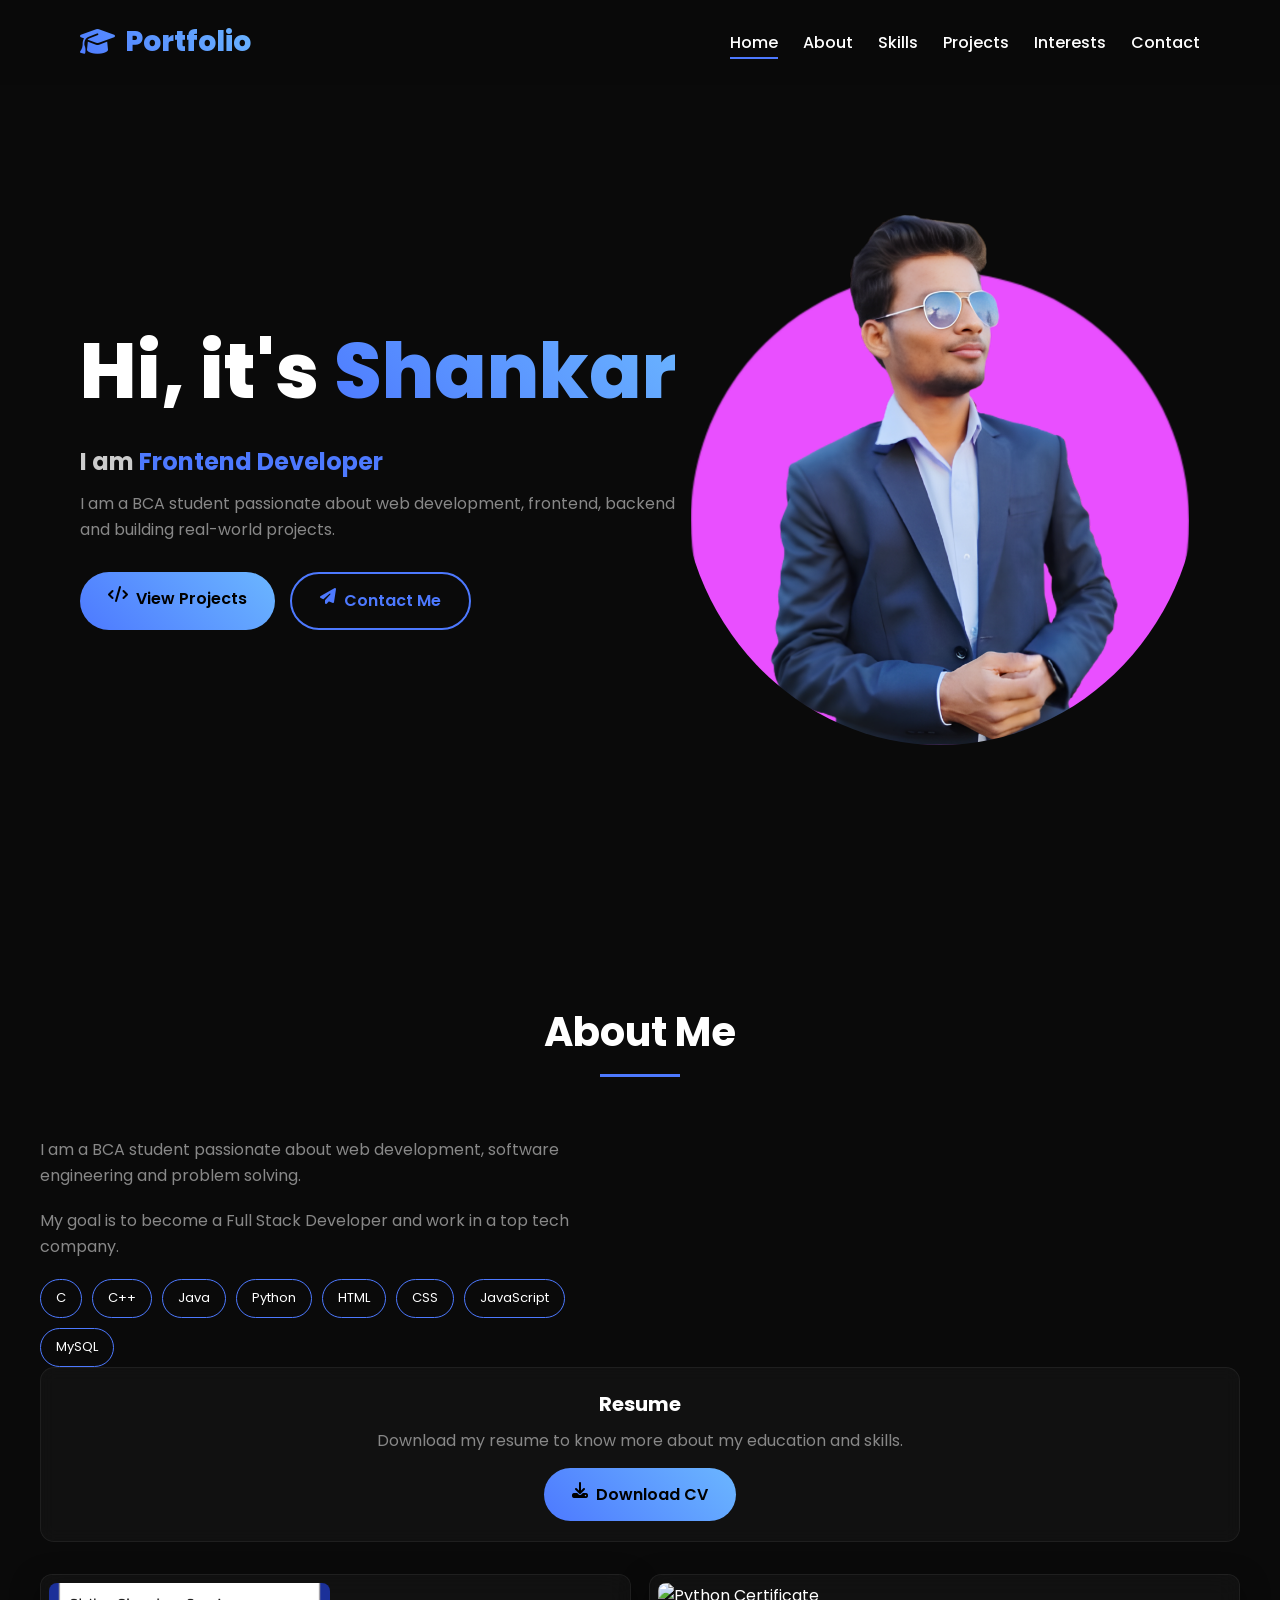
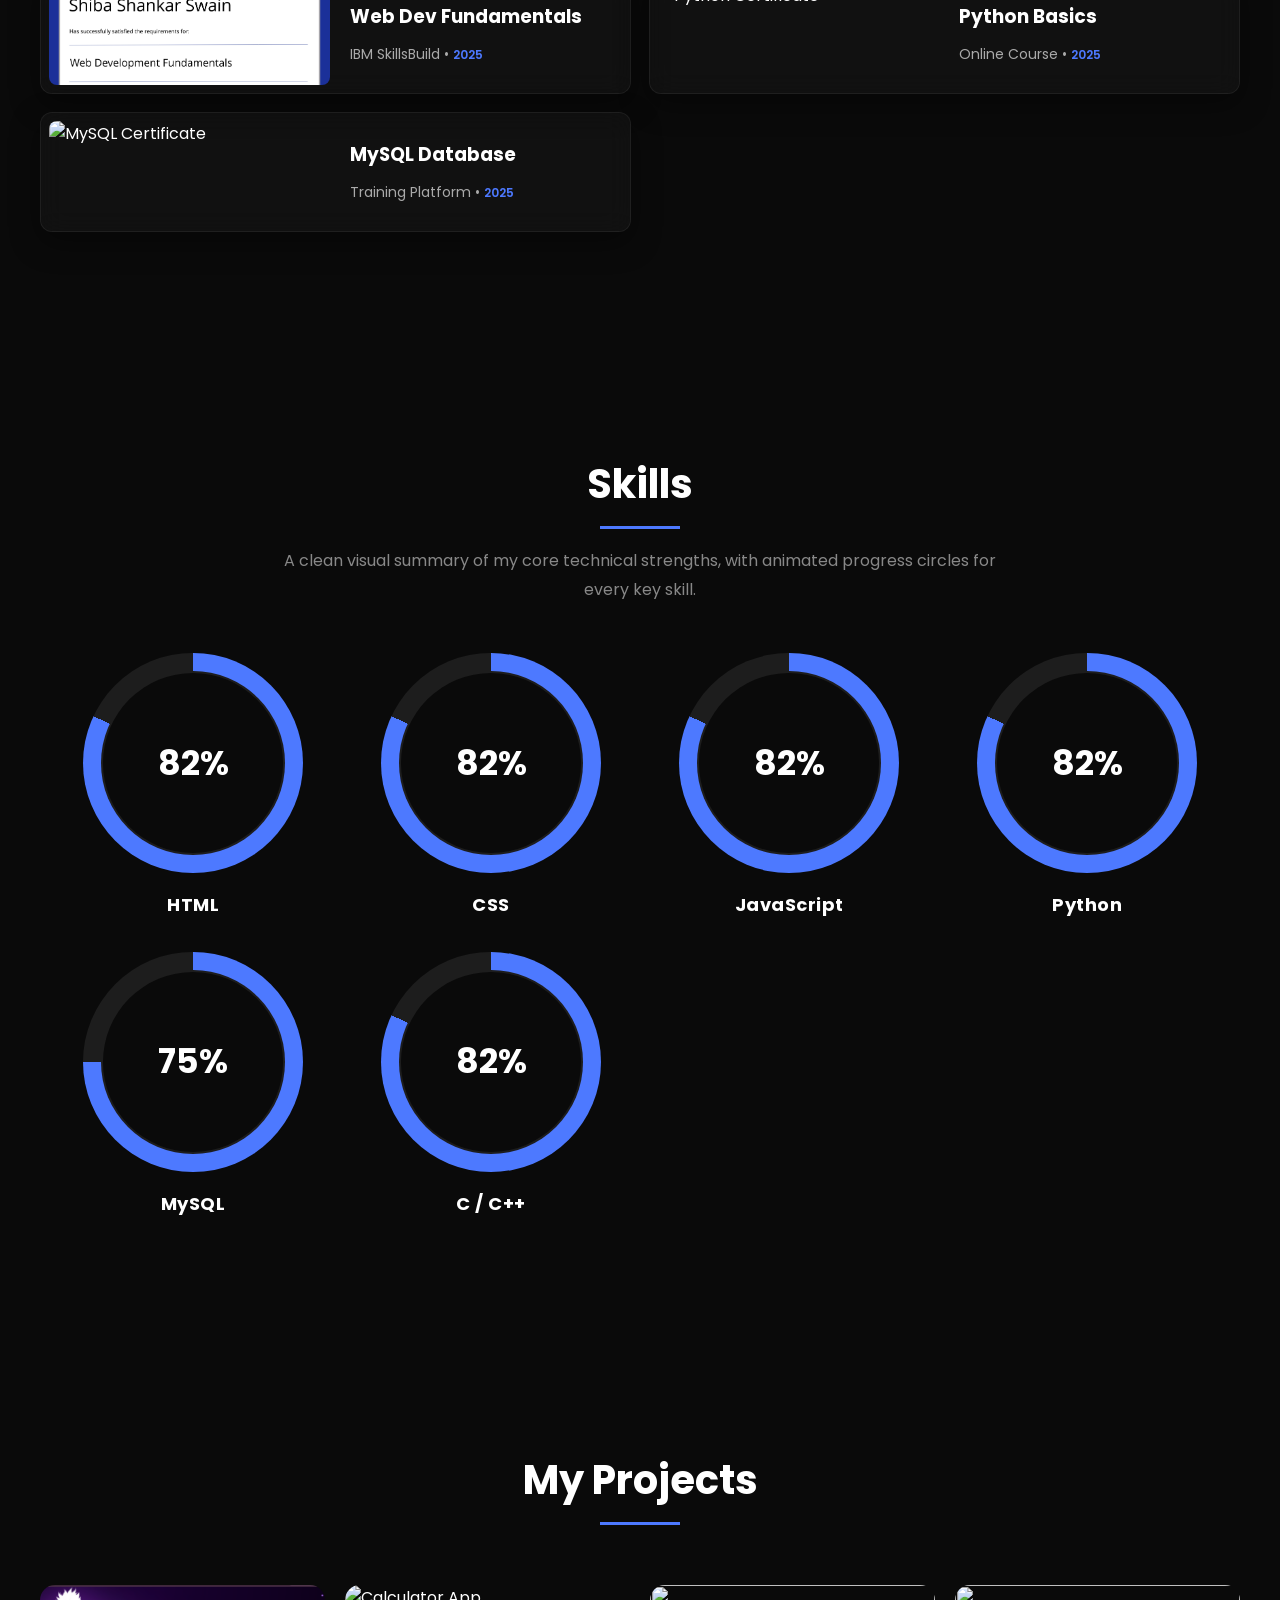
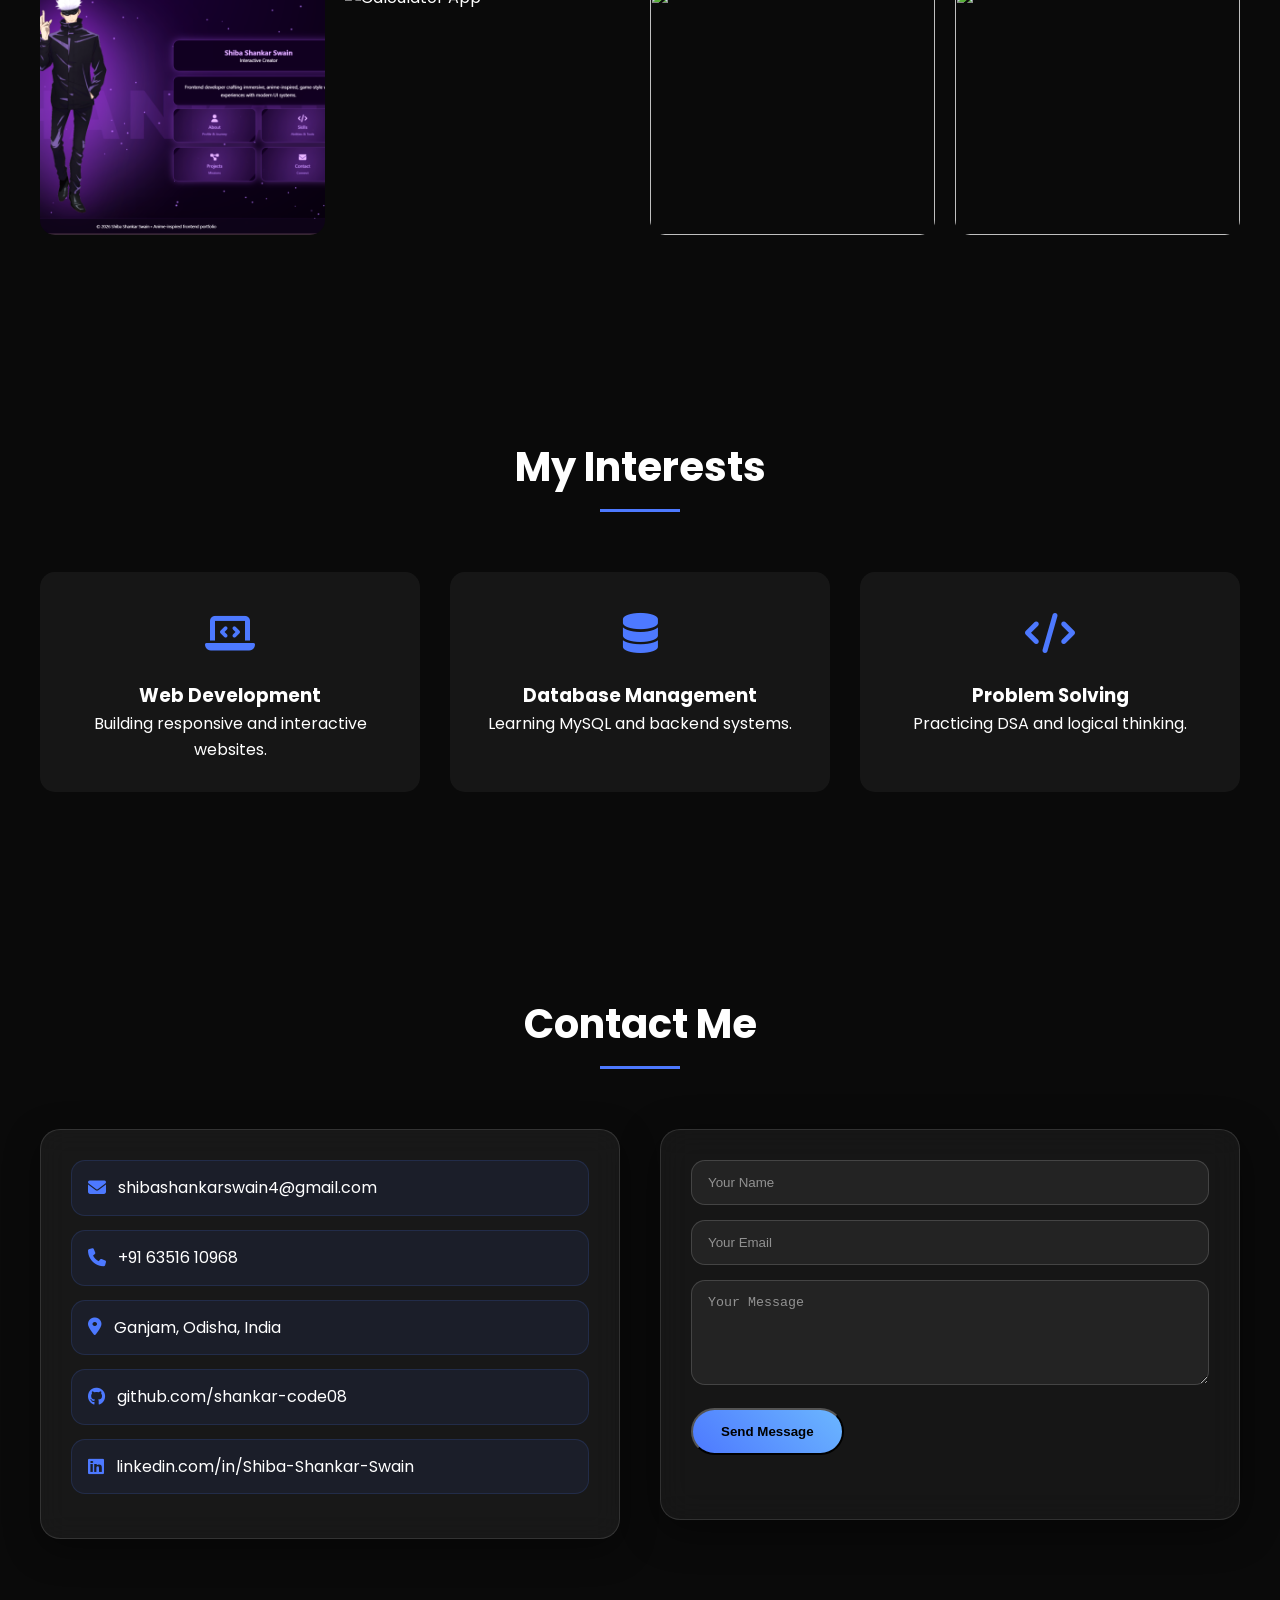
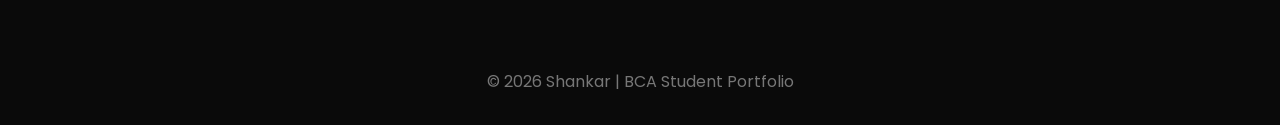
==== commit 55d3b75d: "Fix HTML encoding issues in index.html" ====
--- a/index.html
+++ b/index.html
@@ -182,7 +182,7 @@
 
         <div class="skills-grid">
           <div class="skill-card">
-            <div class="skill-chart" data-percent="30">
+            <div class="skill-chart" data-percent="91">
               <div class="skill-value"><span>0%</span></div>
             </div>
             <h3>HTML</h3>
@@ -196,14 +196,14 @@
           </div>
 
           <div class="skill-card">
-            <div class="skill-chart" data-percent="85">
+            <div class="skill-chart" data-percent="87">
               <div class="skill-value"><span>0%</span></div>
             </div>
             <h3>JavaScript</h3>
           </div>
 
           <div class="skill-card">
-            <div class="skill-chart" data-percent="80">
+            <div class="skill-chart" data-percent="84">
               <div class="skill-value"><span>0%</span></div>
             </div>
             <h3>Python</h3>
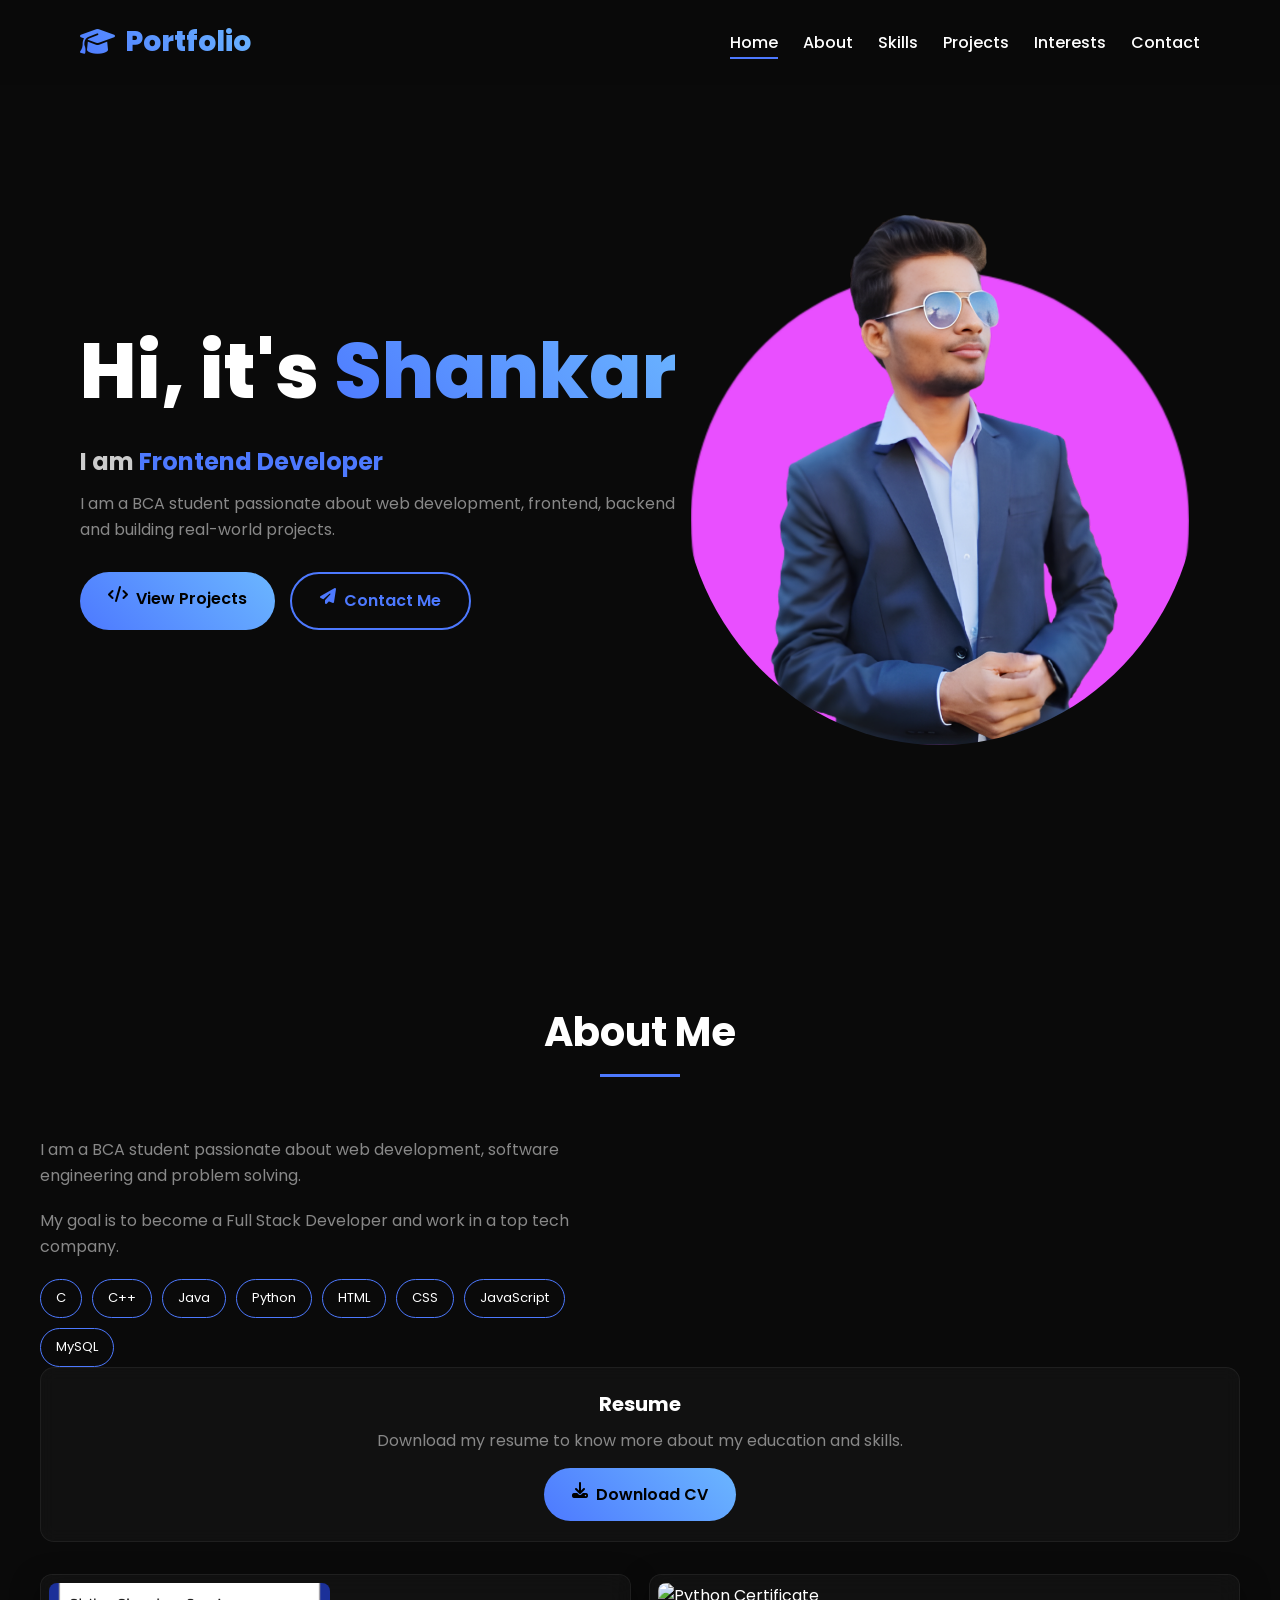
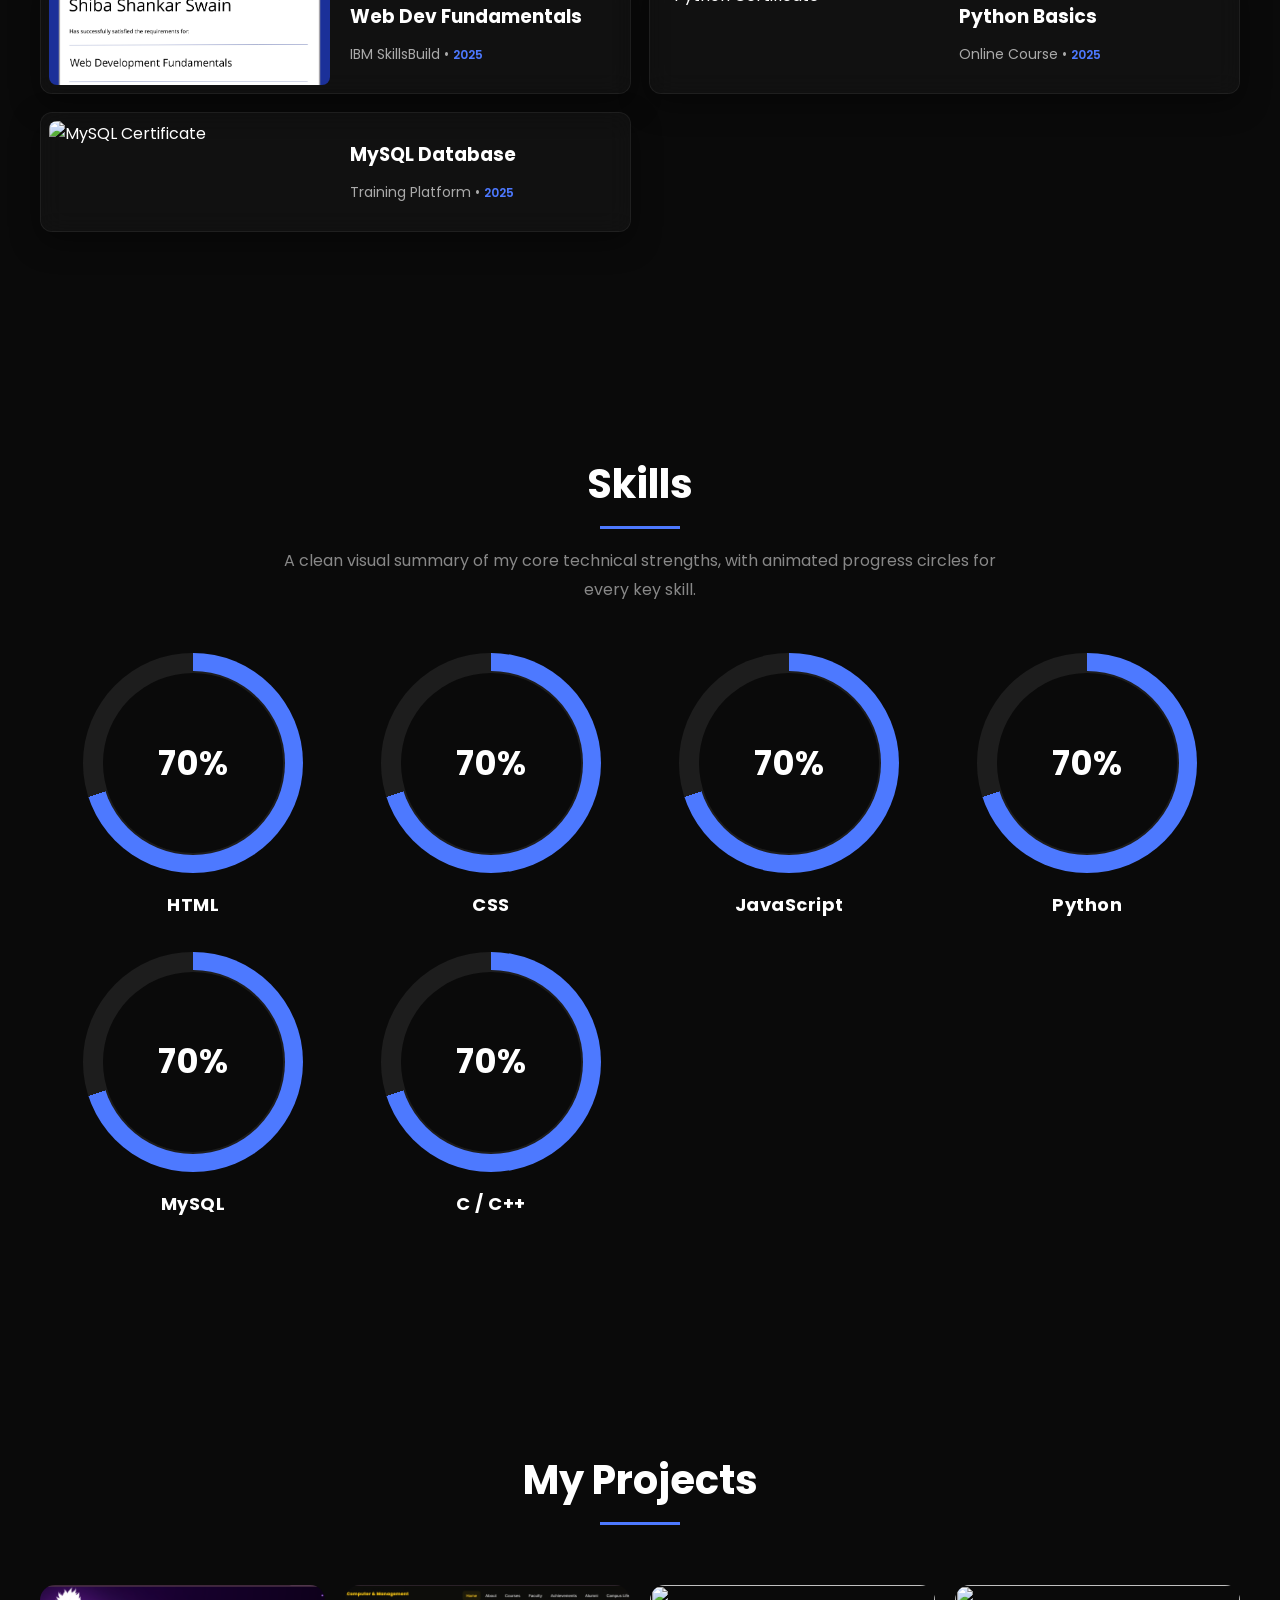
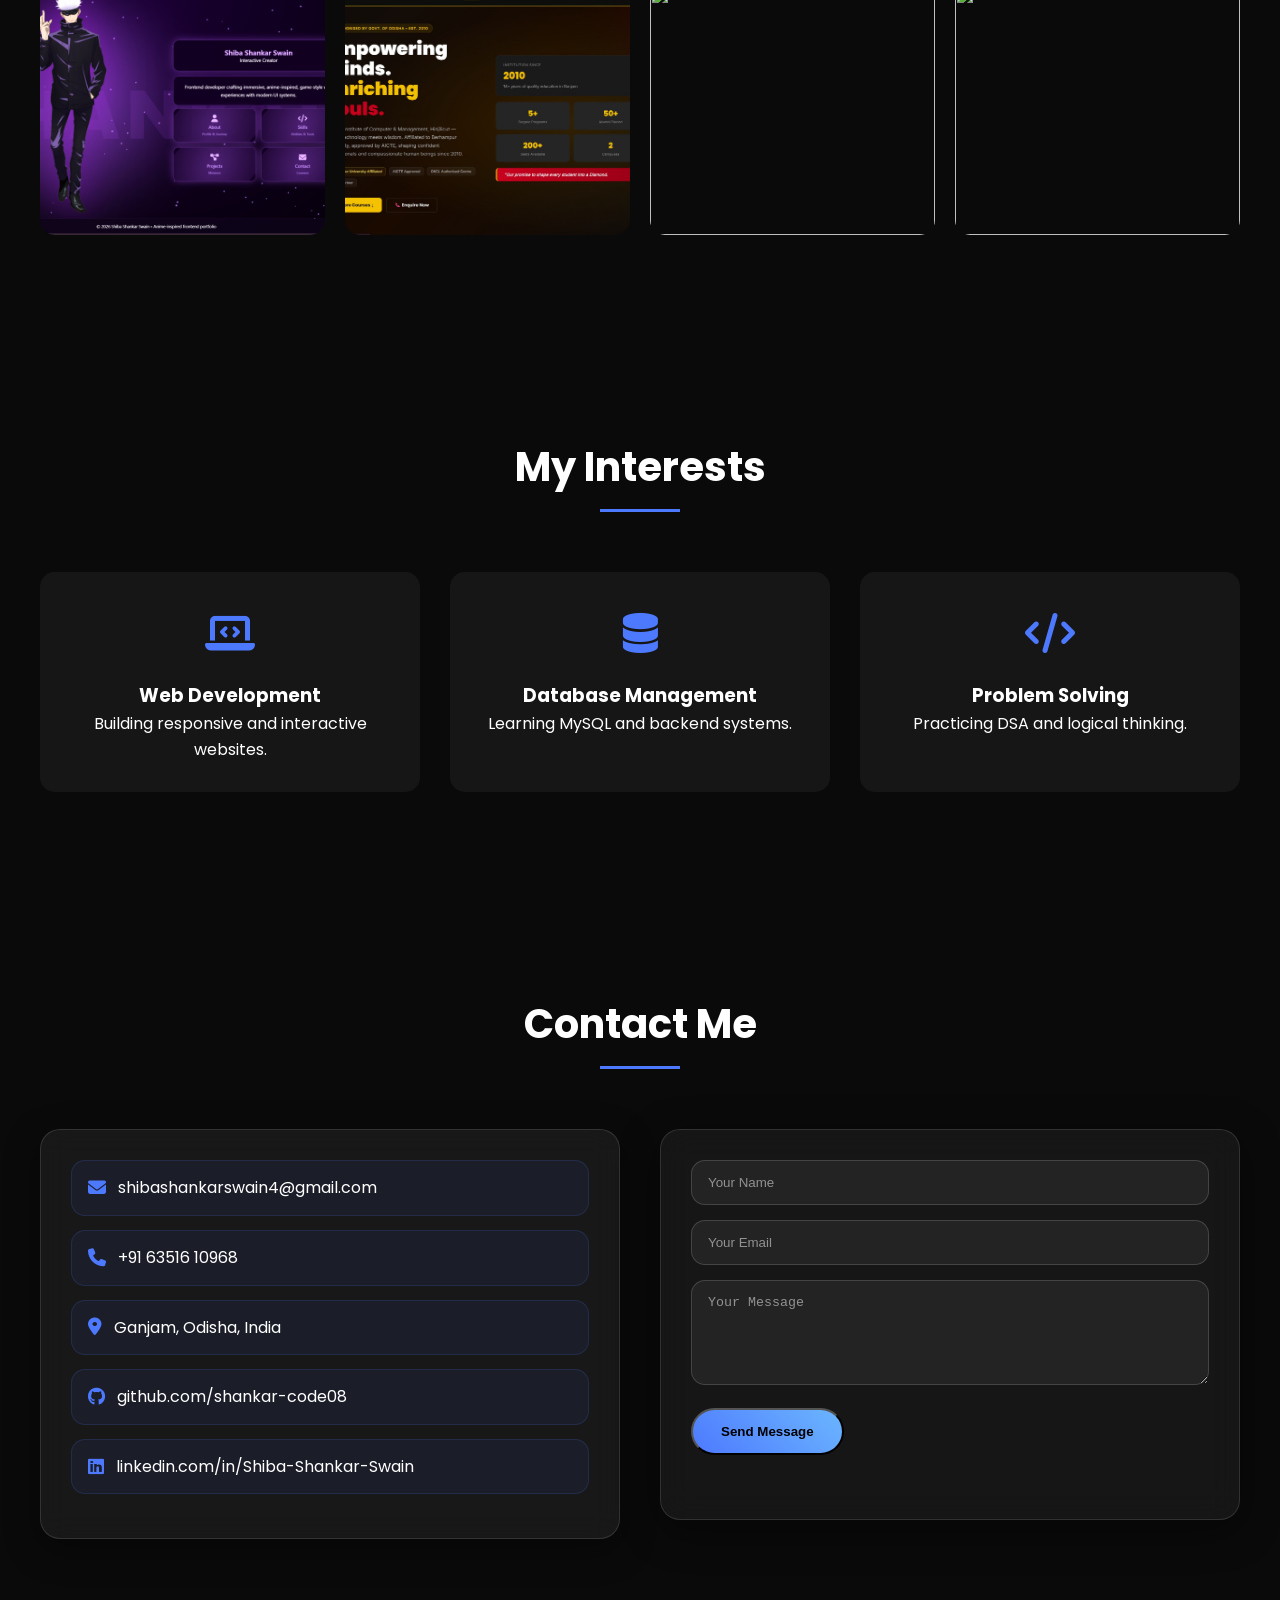
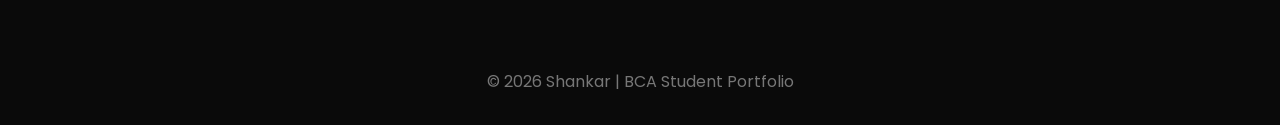
==== commit 3fec5755: "Fix HTML encoding issues in index.html" ====
--- a/index.html
+++ b/index.html
@@ -245,12 +245,12 @@
         </div>
 
         <div class="portfolio-grid">
-          <a class="portfolio-item"  href="paste link here"  target="_blank"  >
+          <a class="portfolio-item"  href="https://shankar-code08.github.io/Clg-Website-Redesign/"  target="_blank"  >
             <img
-              src="https://images.unsplash.com/photo-1555949963-ff9fe0c870eb?w=600"  alt="Calculator App"
+              src="project2.png"  alt="Website for College"
             />
             <div class="portfolio-overlay">
-              <h3>Calculator App</h3>
+              <h3>Website for College</h3>
             </div>
           </a>
         </div>
